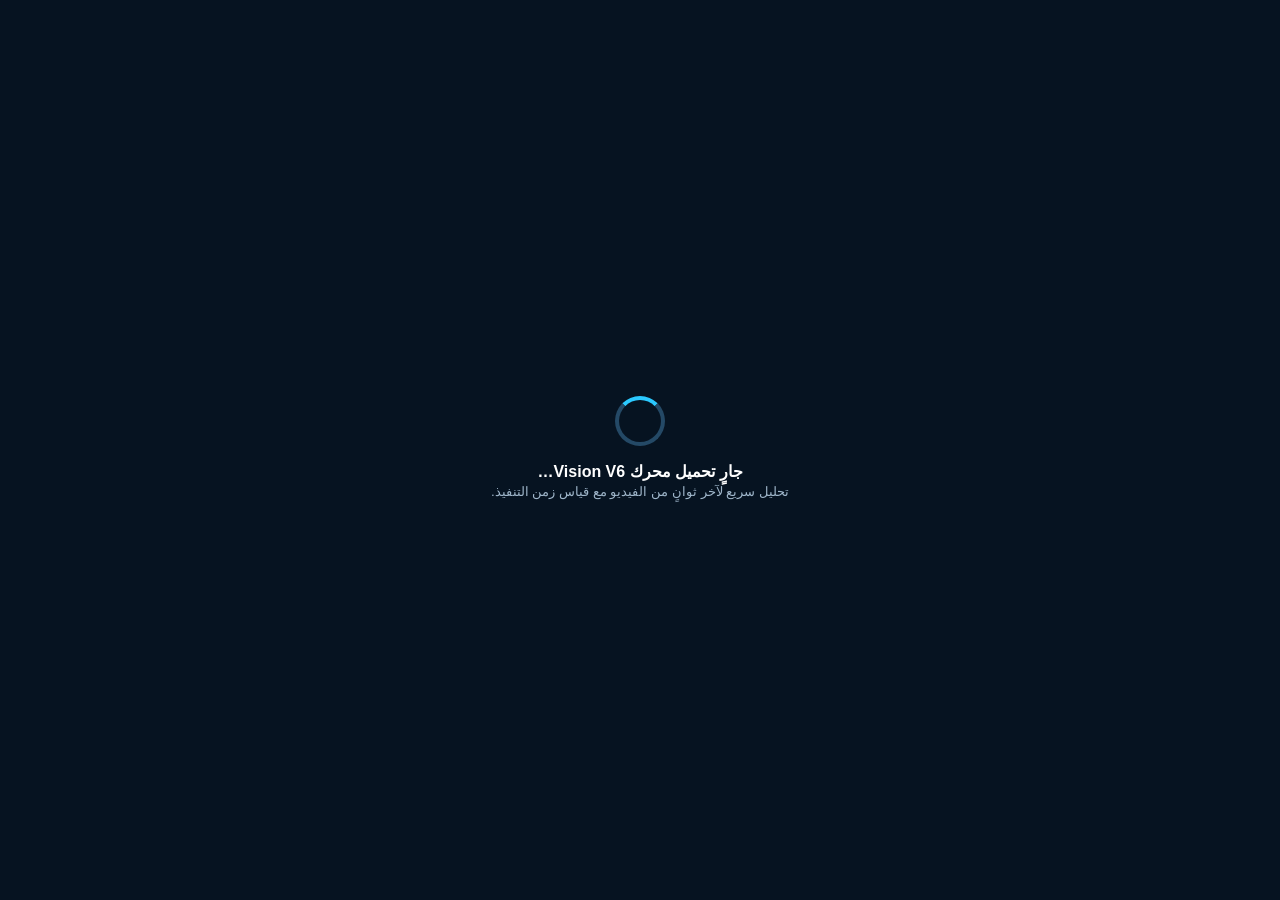
==== chart-vision-ai-v6/index.html @ 037f67d2 "Add Chart Vision AI V6 fast video analysis" ====
<!doctype html><html lang="ar" dir="rtl"><head><meta charset="utf-8"><meta name="viewport" content="width=device-width,initial-scale=1,viewport-fit=cover"><meta name="theme-color" content="#061321"><title>Chart Vision AI V6</title><style>body{margin:0;background:#061321;color:#fff;font-family:-apple-system,BlinkMacSystemFont,"Segoe UI",Tahoma,Arial;display:grid;place-items:center;min-height:100vh}.box{max-width:520px;padding:24px;text-align:center}.spin{width:42px;height:42px;border:4px solid #244966;border-top-color:#2bc9ff;border-radius:50%;margin:0 auto 16px;animation:s 1s linear infinite}@keyframes s{to{transform:rotate(360deg)}}small{color:#9fb6ca;line-height:1.7}</style></head><body><div class="box"><div class="spin"></div><b>جارٍ تحميل محرك Vision V6…</b><br><small>تحليل سريع لآخر ثوانٍ من الفيديو مع قياس زمن التنفيذ.</small></div><script>(async()=>{try{let h=await fetch('../chart-vision-ai-v5/index.html?v=6').then(r=>r.text());h=h.replaceAll('Chart Vision AI V5','Chart Vision AI V6').replace('V5 — Motion Vision Engine','V6 — Fast Motion Engine').replace('تحليل صور وفيديو متعدد الإطارات مع قياس الزخم والاتجاه وسرعة السوق.','محرك سريع يحلل آخر ثوانٍ من الفيديو ويصدر القرار قبل فوات نقطة الدخول.').replace('ارفع فيديو للشارت من 6 إلى 20 ثانية','ارفع فيديو قصير للشارت من 3 إلى 8 ثوانٍ').replace('سيتم استخراج عدة إطارات وقياس تغير الاتجاه والزخم وسرعة الحركة.','الوضع السريع يحلل آخر 3 ثوانٍ فقط باستخدام 5 إطارات ذكية.').replace('تشغيل التحليل العميق','تشغيل التحليل السريع').replace('<div id="status" class="status"></div>','<div class="grid" style="margin-top:10px"><label><span>وضع تحليل الفيديو</span><select id="engineMode"><option value="fast" selected>⚡ سريع — 5 إطارات</option><option value="deep">🔬 متعمق — 9 إطارات</option></select></label><label><span>حد صلاحية الإشارة</span><select id="signalAge"><option value="6" selected>6 ثوانٍ</option><option value="10">10 ثوانٍ</option><option value="15">15 ثانية</option></select></label></div><div id="status" class="status"></div>');h=h.replace("if(video.duration<3||video.duration>60)$('#status').textContent='يفضل فيديو بين 6 و20 ثانية، وسيتم التحليل رغم ذلك.';else $('#status').textContent=`✓ فيديو ${video.duration.toFixed(1)} ثانية جاهز`;","if(video.duration<2||video.duration>20)$('#status').textContent='يفضل فيديو بين 3 و8 ثوانٍ للحصول على قرار سريع.';else $('#status').textContent=`✓ فيديو ${video.duration.toFixed(1)} ثانية جاهز للتحليل السريع`;");const fastFn=`async function extractVideo(){const deep=$('#engineMode')&&$('#engineMode').value==='deep',n=deep?9:5,windowSec=deep?Math.min(6,video.duration):Math.min(3,video.duration),start=Math.max(.05,video.duration-windowSec-.08),end=Math.max(start+.05,video.duration-.06),arr=[];canvas.style.display='block';video.style.display='none';const max=deep?700:480,s=Math.min(1,max/video.videoWidth);canvas.width=Math.max(1,Math.round(video.videoWidth*s));canvas.height=Math.max(1,Math.round(video.videoHeight*s));for(let i=0;i<n;i++){const t=start+(end-start)*i/(n-1);video.currentTime=t;await new Promise((res,rej)=>{const timer=setTimeout(res,700);video.onseeked=()=>{clearTimeout(timer);res()};video.onerror=rej});ctx.drawImage(video,0,0,canvas.width,canvas.height);arr.push(frameFeatures());$('#bar').style.width=((i+1)/n*88)+'%';await new Promise(r=>requestAnimationFrame(r))}return arr}`;h=h.replace(/async function extractVideo\(\)\{[\s\S]*?return arr\}/,fastFn);const analyzeFn=`$('#analyze').onclick=async()=>{const started=performance.now();try{$('#analyze').disabled=true;$('#progress').style.display='block';$('#bar').style.width='5%';$('#status').textContent=mode==='video'?'جارٍ تحليل آخر ثوانٍ من الحركة…':'جارٍ تحليل الصورة…';let frames;if(mode==='image'){drawImage(image);frames=[frameFeatures()]}else frames=await extractVideo();const elapsed=(performance.now()-started)/1000,r=analyzeFrames(frames),limit=+($('#signalAge')?$('#signalAge').value:6);r.elapsed=elapsed;if(mode==='video'&&elapsed>limit){r.decision='WAIT';r.confidence=Math.min(r.confidence,55);r.stale=true}render(r);$('#status').textContent=r.stale?`⚠️ استغرق التحليل ${elapsed.toFixed(1)}ث وتجاوز صلاحية الإشارة — أعد التسجيل`:`✓ اكتمل خلال ${elapsed.toFixed(1)} ثانية — يبدأ توقيت الصفقة من الآن`;$('#bar').style.width='100%';const s=$('#summary');if(s&&!r.stale)s.textContent+=` زمن التحليل ${elapsed.toFixed(1)} ثانية، وتبدأ مدة الصفقة من لحظة ظهور هذا القرار.`;if(r.stale){$('#entry').textContent='لا تدخل؛ الإشارة أصبحت قديمة. سجّل فيديو جديدًا أقصر.';$('#expiry').textContent='انتظر'}}catch(e){$('#status').textContent='تعذر التحليل. استخدم فيديو أقصر أو جودة أقل.'}finally{$('#analyze').disabled=false;setTimeout(()=>$('#progress').style.display='none',800)}};`;h=h.replace(/\$\('#analyze'\)\.onclick=async\(\)=>\{[\s\S]*?setTimeout\(\(\)=>\$\('#progress'\)\.style\.display='none',800\)\}\};/,analyzeFn);h=h.replace("if(r.speed>82&&r.trendStrength>72&&r.stability>78)sec=5;else if(r.speed>70&&r.stability>70)sec=15;","if(r.speed>82&&r.trendStrength>72&&r.stability>78)sec=15;else if(r.speed>70&&r.stability>70)sec=30;").replace("const entry=sec<=15?'الدخول فقط مع بداية شمعة جديدة وخلال أول ثانيتين، وتجنب الدخول بعد امتداد قوي.'","const entry=sec<=15?'الدخول فقط مع بداية شمعة جديدة وبعد ظهور القرار مباشرة، وتجنب الدخول بعد امتداد قوي.'").replace("const key='cvai_v5_history'","const key='cvai_v6_history'").replaceAll("localStorage.getItem('cvai_v5_history')","localStorage.getItem('cvai_v6_history')");document.open();document.write(h);document.close()}catch(e){document.body.innerHTML='<div class="box"><b>تعذر تحميل V6.</b><br><small>أعد فتح الرابط في Safari وتأكد من الاتصال.</small></div>'}})();</script></body></html>
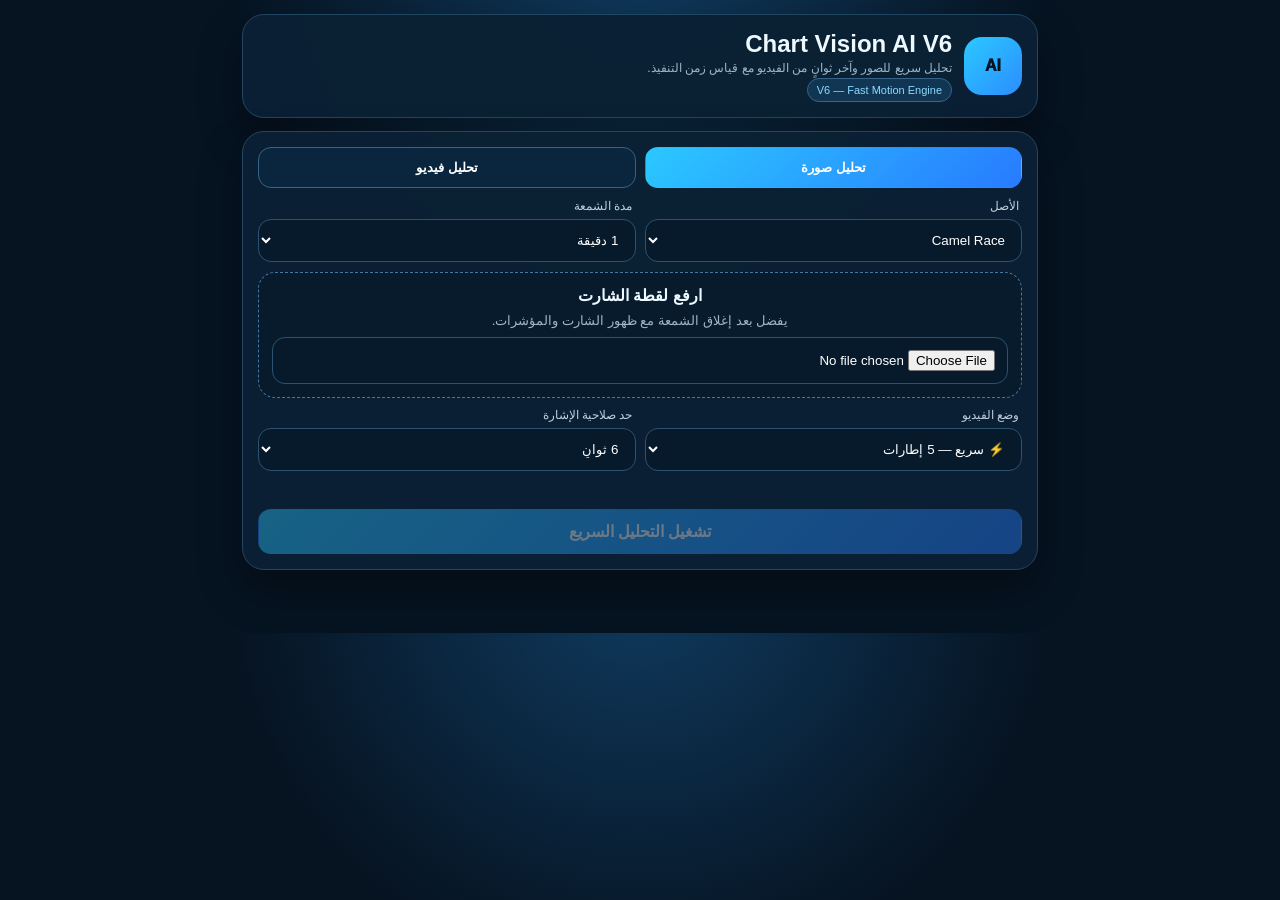
==== commit 192ae52a: "Fix V6 loading screen by making app standalone" ====
--- a/chart-vision-ai-v6/index.html
+++ b/chart-vision-ai-v6/index.html
@@ -1 +1,45 @@
-<!doctype html><html lang="ar" dir="rtl"><head><meta charset="utf-8"><meta name="viewport" content="width=device-width,initial-scale=1,viewport-fit=cover"><meta name="theme-color" content="#061321"><title>Chart Vision AI V6</title><style>body{margin:0;background:#061321;color:#fff;font-family:-apple-system,BlinkMacSystemFont,"Segoe UI",Tahoma,Arial;display:grid;place-items:center;min-height:100vh}.box{max-width:520px;padding:24px;text-align:center}.spin{width:42px;height:42px;border:4px solid #244966;border-top-color:#2bc9ff;border-radius:50%;margin:0 auto 16px;animation:s 1s linear infinite}@keyframes s{to{transform:rotate(360deg)}}small{color:#9fb6ca;line-height:1.7}</style></head><body><div class="box"><div class="spin"></div><b>جارٍ تحميل محرك Vision V6…</b><br><small>تحليل سريع لآخر ثوانٍ من الفيديو مع قياس زمن التنفيذ.</small></div><script>(async()=>{try{let h=await fetch('../chart-vision-ai-v5/index.html?v=6').then(r=>r.text());h=h.replaceAll('Chart Vision AI V5','Chart Vision AI V6').replace('V5 — Motion Vision Engine','V6 — Fast Motion Engine').replace('تحليل صور وفيديو متعدد الإطارات مع قياس الزخم والاتجاه وسرعة السوق.','محرك سريع يحلل آخر ثوانٍ من الفيديو ويصدر القرار قبل فوات نقطة الدخول.').replace('ارفع فيديو للشارت من 6 إلى 20 ثانية','ارفع فيديو قصير للشارت من 3 إلى 8 ثوانٍ').replace('سيتم استخراج عدة إطارات وقياس تغير الاتجاه والزخم وسرعة الحركة.','الوضع السريع يحلل آخر 3 ثوانٍ فقط باستخدام 5 إطارات ذكية.').replace('تشغيل التحليل العميق','تشغيل التحليل السريع').replace('<div id="status" class="status"></div>','<div class="grid" style="margin-top:10px"><label><span>وضع تحليل الفيديو</span><select id="engineMode"><option value="fast" selected>⚡ سريع — 5 إطارات</option><option value="deep">🔬 متعمق — 9 إطارات</option></select></label><label><span>حد صلاحية الإشارة</span><select id="signalAge"><option value="6" selected>6 ثوانٍ</option><option value="10">10 ثوانٍ</option><option value="15">15 ثانية</option></select></label></div><div id="status" class="status"></div>');h=h.replace("if(video.duration<3||video.duration>60)$('#status').textContent='يفضل فيديو بين 6 و20 ثانية، وسيتم التحليل رغم ذلك.';else $('#status').textContent=`✓ فيديو ${video.duration.toFixed(1)} ثانية جاهز`;","if(video.duration<2||video.duration>20)$('#status').textContent='يفضل فيديو بين 3 و8 ثوانٍ للحصول على قرار سريع.';else $('#status').textContent=`✓ فيديو ${video.duration.toFixed(1)} ثانية جاهز للتحليل السريع`;");const fastFn=`async function extractVideo(){const deep=$('#engineMode')&&$('#engineMode').value==='deep',n=deep?9:5,windowSec=deep?Math.min(6,video.duration):Math.min(3,video.duration),start=Math.max(.05,video.duration-windowSec-.08),end=Math.max(start+.05,video.duration-.06),arr=[];canvas.style.display='block';video.style.display='none';const max=deep?700:480,s=Math.min(1,max/video.videoWidth);canvas.width=Math.max(1,Math.round(video.videoWidth*s));canvas.height=Math.max(1,Math.round(video.videoHeight*s));for(let i=0;i<n;i++){const t=start+(end-start)*i/(n-1);video.currentTime=t;await new Promise((res,rej)=>{const timer=setTimeout(res,700);video.onseeked=()=>{clearTimeout(timer);res()};video.onerror=rej});ctx.drawImage(video,0,0,canvas.width,canvas.height);arr.push(frameFeatures());$('#bar').style.width=((i+1)/n*88)+'%';await new Promise(r=>requestAnimationFrame(r))}return arr}`;h=h.replace(/async function extractVideo\(\)\{[\s\S]*?return arr\}/,fastFn);const analyzeFn=`$('#analyze').onclick=async()=>{const started=performance.now();try{$('#analyze').disabled=true;$('#progress').style.display='block';$('#bar').style.width='5%';$('#status').textContent=mode==='video'?'جارٍ تحليل آخر ثوانٍ من الحركة…':'جارٍ تحليل الصورة…';let frames;if(mode==='image'){drawImage(image);frames=[frameFeatures()]}else frames=await extractVideo();const elapsed=(performance.now()-started)/1000,r=analyzeFrames(frames),limit=+($('#signalAge')?$('#signalAge').value:6);r.elapsed=elapsed;if(mode==='video'&&elapsed>limit){r.decision='WAIT';r.confidence=Math.min(r.confidence,55);r.stale=true}render(r);$('#status').textContent=r.stale?`⚠️ استغرق التحليل ${elapsed.toFixed(1)}ث وتجاوز صلاحية الإشارة — أعد التسجيل`:`✓ اكتمل خلال ${elapsed.toFixed(1)} ثانية — يبدأ توقيت الصفقة من الآن`;$('#bar').style.width='100%';const s=$('#summary');if(s&&!r.stale)s.textContent+=` زمن التحليل ${elapsed.toFixed(1)} ثانية، وتبدأ مدة الصفقة من لحظة ظهور هذا القرار.`;if(r.stale){$('#entry').textContent='لا تدخل؛ الإشارة أصبحت قديمة. سجّل فيديو جديدًا أقصر.';$('#expiry').textContent='انتظر'}}catch(e){$('#status').textContent='تعذر التحليل. استخدم فيديو أقصر أو جودة أقل.'}finally{$('#analyze').disabled=false;setTimeout(()=>$('#progress').style.display='none',800)}};`;h=h.replace(/\$\('#analyze'\)\.onclick=async\(\)=>\{[\s\S]*?setTimeout\(\(\)=>\$\('#progress'\)\.style\.display='none',800\)\}\};/,analyzeFn);h=h.replace("if(r.speed>82&&r.trendStrength>72&&r.stability>78)sec=5;else if(r.speed>70&&r.stability>70)sec=15;","if(r.speed>82&&r.trendStrength>72&&r.stability>78)sec=15;else if(r.speed>70&&r.stability>70)sec=30;").replace("const entry=sec<=15?'الدخول فقط مع بداية شمعة جديدة وخلال أول ثانيتين، وتجنب الدخول بعد امتداد قوي.'","const entry=sec<=15?'الدخول فقط مع بداية شمعة جديدة وبعد ظهور القرار مباشرة، وتجنب الدخول بعد امتداد قوي.'").replace("const key='cvai_v5_history'","const key='cvai_v6_history'").replaceAll("localStorage.getItem('cvai_v5_history')","localStorage.getItem('cvai_v6_history')");document.open();document.write(h);document.close()}catch(e){document.body.innerHTML='<div class="box"><b>تعذر تحميل V6.</b><br><small>أعد فتح الرابط في Safari وتأكد من الاتصال.</small></div>'}})();</script></body></html>+<!doctype html>
+<html lang="ar" dir="rtl">
+<head>
+<meta charset="utf-8">
+<meta name="viewport" content="width=device-width,initial-scale=1,viewport-fit=cover">
+<meta name="theme-color" content="#061321">
+<title>Chart Vision AI V6</title>
+<style>
+:root{--bg:#061321;--card:#0b2034;--line:#214662;--txt:#eef8ff;--mut:#9fb6ca;--blue:#2c8dff;--cyan:#2bc9ff;--green:#29d391;--red:#ff6173;--amber:#ffc44d}*{box-sizing:border-box}body{margin:0;background:radial-gradient(circle at 50% -10%,#103c61,#061321 44%);color:var(--txt);font-family:-apple-system,BlinkMacSystemFont,"Segoe UI",Tahoma,Arial;padding:env(safe-area-inset-top) 0 env(safe-area-inset-bottom)}main{max-width:820px;margin:auto;padding:14px 12px 50px}.card{background:rgba(11,32,52,.98);border:1px solid var(--line);border-radius:22px;padding:15px;margin-bottom:13px;box-shadow:0 20px 45px #0005}.brand{display:flex;gap:12px;align-items:center}.logo{width:58px;height:58px;border-radius:18px;background:linear-gradient(135deg,var(--cyan),var(--blue));display:grid;place-items:center;color:#001322;font-weight:1000}.brand h1{font-size:24px;margin:0}.muted{color:var(--mut);font-size:12px;line-height:1.7}.badge,.pill{display:inline-block;border:1px solid #38648a;background:#113654;color:#8edaff;border-radius:999px;padding:5px 9px;font-size:11px}.tabs,.grid,.modules,.metrics{display:grid;grid-template-columns:1fr 1fr;gap:9px}.tabs{margin-bottom:11px}.tabs button,.btn,.history button{border:1px solid #356485;border-radius:13px;padding:12px;color:#fff;font-weight:900;background:#0a263e}.tabs button.on,.btn{background:linear-gradient(135deg,#2bc8ff,#287bff);border-color:transparent}.upload{margin-top:10px;background:#081b2d;border:1px dashed #437aa3;border-radius:17px;padding:13px;text-align:center}.upload small{display:block;color:var(--mut);margin:5px 0;line-height:1.6}label span{display:block;color:#bdd0e1;font-size:12px;margin:0 3px 6px}select,input[type=file]{width:100%;border:1px solid #2b526f;border-radius:13px;background:#071a2b;color:#fff;padding:12px}.status{font-size:12px;margin-top:8px;min-height:18px;color:#91ebc6}.preview{display:none;margin-top:11px;border-radius:16px;overflow:hidden;background:#02080e}.preview canvas,.preview video{display:block;width:100%;height:auto;max-height:420px;object-fit:contain}.btn{width:100%;margin-top:12px;font-size:16px}.btn:disabled{opacity:.4}.progress{height:9px;background:#061321;border-radius:99px;overflow:hidden;margin-top:10px;display:none}.progress i{display:block;height:100%;width:0;background:linear-gradient(90deg,var(--blue),var(--cyan))}.result{display:none}.hero{display:flex;justify-content:space-between;align-items:flex-start;gap:12px}.decision{font-size:42px;font-weight:1000}.BUY{color:var(--green)}.SELL{color:var(--red)}.WAIT{color:var(--amber)}.score{font-size:24px;color:var(--cyan);font-weight:950}.summary,.entry,.timebox{margin-top:11px;background:#071a2c;border:1px solid #1d3d59;border-radius:14px;padding:12px;line-height:1.75}.entry{border-right:4px solid var(--cyan)}.module,.m{background:#081b2c;border:1px solid #1c3b57;border-radius:14px;padding:11px}.module h3{font-size:13px;margin:0 0 7px}.module p,.m span{color:var(--mut);font-size:11px;line-height:1.55}.modules,.metrics{margin-top:10px}.pillrow{display:flex;gap:7px;flex-wrap:wrap;margin-top:10px}.note{margin-top:10px;background:#2b2212;border:1px solid #60491e;color:#ffe3a5;border-radius:12px;padding:10px;font-size:12px;line-height:1.65}.history{display:flex;gap:8px;margin-top:12px}.history button{flex:1}.stats{text-align:center;color:var(--mut);font-size:12px;margin-top:8px}@media(max-width:600px){.grid,.modules,.metrics{grid-template-columns:1fr}.decision{font-size:36px}}
+</style>
+</head>
+<body><main>
+<section class="card"><div class="brand"><div class="logo">AI</div><div><h1>Chart Vision AI V6</h1><div class="muted">تحليل سريع للصور وآخر ثوانٍ من الفيديو مع قياس زمن التنفيذ.</div><span class="badge">V6 — Fast Motion Engine</span></div></div></section>
+<section class="card">
+<div class="tabs"><button id="tabImage" class="on">تحليل صورة</button><button id="tabVideo">تحليل فيديو</button></div>
+<div class="grid"><label><span>الأصل</span><select id="asset"><option>Camel Race</option><option>Smarty</option><option>AI Index</option><option>Crypto Index</option><option>أصل آخر</option></select></label><label><span>مدة الشمعة</span><select id="tf"><option value="15">15 ثانية</option><option value="30">30 ثانية</option><option value="60" selected>1 دقيقة</option><option value="180">3 دقائق</option><option value="300">5 دقائق</option></select></label></div>
+<div id="imageBox" class="upload"><b>ارفع لقطة الشارت</b><small>يفضل بعد إغلاق الشمعة مع ظهور الشارت والمؤشرات.</small><input id="imageFile" type="file" accept="image/*"></div>
+<div id="videoBox" class="upload" style="display:none"><b>ارفع فيديو قصير من 3 إلى 8 ثوانٍ</b><small>الوضع السريع يحلل آخر 3 ثوانٍ باستخدام 5 إطارات.</small><input id="videoFile" type="file" accept="video/*"></div>
+<div class="grid" style="margin-top:10px"><label><span>وضع الفيديو</span><select id="engineMode"><option value="fast" selected>⚡ سريع — 5 إطارات</option><option value="deep">🔬 متعمق — 9 إطارات</option></select></label><label><span>حد صلاحية الإشارة</span><select id="signalAge"><option value="6" selected>6 ثوانٍ</option><option value="10">10 ثوانٍ</option><option value="15">15 ثانية</option></select></label></div>
+<div id="status" class="status"></div><div class="progress" id="progress"><i id="bar"></i></div>
+<div class="preview" id="preview"><canvas id="canvas"></canvas><video id="video" muted playsinline controls style="display:none"></video></div>
+<button class="btn" id="analyze" disabled>تشغيل التحليل السريع</button>
+</section>
+<section class="card result" id="result"><div class="hero"><div><div class="muted">القرار النهائي</div><div id="decision" class="decision WAIT">WAIT</div></div><div><div class="muted">درجة توافق التحليل</div><div id="confidence" class="score">0/100</div></div></div><div id="summary" class="summary"></div>
+<div class="modules"><div class="module"><h3>الاتجاه</h3><b id="trendVote">—</b><p id="trendReason"></p></div><div class="module"><h3>الزخم</h3><b id="momentumVote">—</b><p id="momentumReason"></p></div><div class="module"><h3>ثبات الحركة</h3><b id="patternVote">—</b><p id="patternReason"></p></div><div class="module"><h3>حركة الفيديو</h3><b id="motionVote">—</b><p id="motionReason"></p></div></div>
+<div class="timebox"><div class="muted">مدة الصفقة المقترحة</div><strong id="expiry">—</strong><div class="muted" id="expiryReason"></div></div><div class="entry"><span class="muted">توقيت الدخول</span><b id="entry" style="display:block;margin-top:5px"></b></div>
+<div class="metrics"><div class="m"><span>قوة الاتجاه</span><b id="trendStrength">—</b></div><div class="m"><span>سرعة السوق</span><b id="speed">—</b></div><div class="m"><span>ثبات الإشارة</span><b id="stability">—</b></div><div class="m"><span>جودة الملف</span><b id="quality">—</b></div></div>
+<div class="pillrow"><span class="pill" id="frames">0 إطار</span><span class="pill" id="buyScore">شراء 0</span><span class="pill" id="sellScore">بيع 0</span></div><div class="note">هذه أداة تحليل بصري وليست بيانات سوق مباشرة، ودرجة التوافق ليست ضمانًا للربح.</div><div class="history"><button id="win">✅ ربح</button><button id="loss">❌ خسارة</button></div><div id="stats" class="stats"></div><button class="btn" id="again" style="background:#0a263e">تحليل جديد</button></section>
+</main>
+<script>
+(()=>{'use strict';const $=s=>document.querySelector(s),canvas=$('#canvas'),ctx=canvas.getContext('2d',{willReadFrequently:true}),video=$('#video');let mode='image',image=null,last=null;
+function setMode(m){mode=m;$('#tabImage').classList.toggle('on',m==='image');$('#tabVideo').classList.toggle('on',m==='video');$('#imageBox').style.display=m==='image'?'block':'none';$('#videoBox').style.display=m==='video'?'block':'none';$('#status').textContent='';$('#preview').style.display='none';$('#analyze').disabled=true}$('#tabImage').onclick=()=>setMode('image');$('#tabVideo').onclick=()=>setMode('video');
+function fit(w,h,max=720){const s=Math.min(1,max/w);canvas.width=Math.max(1,Math.round(w*s));canvas.height=Math.max(1,Math.round(h*s))}function drawImage(im){fit(im.naturalWidth,im.naturalHeight,720);ctx.drawImage(im,0,0,canvas.width,canvas.height);$('#preview').style.display='block';canvas.style.display='block';video.style.display='none'}
+$('#imageFile').onchange=e=>{const f=e.target.files[0];if(!f)return;const r=new FileReader();r.onload=()=>{const im=new Image();im.onload=()=>{image=im;drawImage(im);$('#status').textContent='✓ تم تحميل الصورة';$('#analyze').disabled=false};im.src=r.result};r.readAsDataURL(f)};
+$('#videoFile').onchange=e=>{const f=e.target.files[0];if(!f)return;video.src=URL.createObjectURL(f);video.onloadedmetadata=()=>{$('#status').textContent=`✓ فيديو ${video.duration.toFixed(1)} ثانية جاهز`;$('#preview').style.display='block';canvas.style.display='none';video.style.display='block';$('#analyze').disabled=false}};
+function frameFeatures(){const w=canvas.width,h=canvas.height,d=ctx.getImageData(0,0,w,h).data;let green=0,red=0,bright=0;const rows=[],step=5;for(let y=Math.round(h*.08);y<h*.78;y+=step){let row=0;for(let x=Math.round(w*.06);x<w*.94;x+=step){const i=(y*w+x)*4,r=d[i],g=d[i+1],b=d[i+2],mx=Math.max(r,g,b),mn=Math.min(r,g,b);if(g>r*1.08&&g>b*.76&&g-r>10){green++;row++}if(r>g*1.08&&r>b*.76&&r-g>10){red++;row--}if(mx>165&&mx-mn>22)bright++}rows.push(row)}const total=Math.max(1,green+red);let center=0,weight=0;rows.forEach((v,i)=>{center+=i*Math.abs(v);weight+=Math.abs(v)});return{bias:(green-red)/total,center:(weight?center/weight:rows.length/2)/rows.length,quality:Math.min(100,Math.round(bright/(w*h/step/step)*500+35)),activity:Math.min(100,Math.round(total/(w*h/step/step)*600))}}
+function seek(t){return new Promise(res=>{let done=false;const finish=()=>{if(done)return;done=true;res()};video.onseeked=finish;video.currentTime=t;setTimeout(finish,700)})}
+async function extractVideo(){const deep=$('#engineMode').value==='deep',n=deep?9:5,windowSec=deep?Math.min(6,video.duration):Math.min(3,video.duration),start=Math.max(.05,video.duration-windowSec-.08),end=Math.max(start+.05,video.duration-.06),arr=[];fit(video.videoWidth,video.videoHeight,deep?700:480);canvas.style.display='block';video.style.display='none';for(let i=0;i<n;i++){await seek(start+(end-start)*i/(n-1));ctx.drawImage(video,0,0,canvas.width,canvas.height);arr.push(frameFeatures());$('#bar').style.width=((i+1)/n*90)+'%'}return arr}
+function analyzeFrames(a){const n=a.length,avg=k=>a.reduce((s,x)=>s+x[k],0)/n,first=a[0],lastF=a[n-1],bias=avg('bias'),activity=avg('activity'),quality=avg('quality'),motion=(lastF.center-first.center)*100,biasChange=(lastF.bias-first.bias)*100,positive=a.filter(x=>x.bias>.035).length,negative=a.filter(x=>x.bias<-.035).length,stability=Math.round(Math.max(positive,negative)/n*100);let buy=Math.max(0,bias*100)*.55+Math.max(0,-motion)*.38+Math.max(0,biasChange)*.25,sell=Math.max(0,-bias*100)*.55+Math.max(0,motion)*.38+Math.max(0,-biasChange)*.25;if(positive>negative)buy+=stability*.28;if(negative>positive)sell+=stability*.28;buy=Math.min(100,Math.round(buy));sell=Math.min(100,Math.round(sell));const trendStrength=Math.min(100,Math.round(Math.abs(bias)*210+Math.abs(motion)*.65+stability*.32)),speed=Math.min(100,Math.round(activity*.55+Math.abs(motion)*.8+Math.abs(biasChange)*.35)),margin=Math.abs(buy-sell);let decision='WAIT';if(buy>=38&&margin>=10&&stability>=55)decision='BUY';if(sell>=38&&margin>=10&&stability>=55)decision='SELL';if(quality<42||stability<45)decision='WAIT';const confidence=Math.max(35,Math.min(94,Math.round(Math.max(buy,sell)*.55+trendStrength*.25+stability*.2)));return{decision,confidence,buy,sell,trendStrength,speed,stability,quality,motion,bias,biasChange,n}}
+function expiry(r){if(r.decision==='WAIT')return['انتظر','لا توجد إشارة مستقرة كافية.','لا تدخل الآن؛ التقط ملفًا جديدًا بعد إغلاق الشمعة.'];let sec=r.speed>78&&r.stability>75?15:r.speed>65?30:r.trendStrength>60?60:r.speed<30?180:120;const tf=+$('#tf').value;if(tf>=180&&sec<30)sec=30;if(tf>=300&&sec<60)sec=60;const label=sec<60?sec+' ثانية':sec===60?'دقيقة واحدة':sec===120?'دقيقتان':'3 دقائق';return[label,'تم اختيار المدة حسب سرعة الحركة وقوة الاتجاه.','يبدأ توقيت الصفقة من لحظة ظهور القرار، ويفضل الدخول مع بداية شمعة جديدة.']}
+function word(v){return v==='BUY'?'شراء':v==='SELL'?'بيع':'انتظار'}function render(r){last=r;const ex=expiry(r);$('#result').style.display='block';$('#decision').textContent=r.decision;$('#decision').className='decision '+r.decision;$('#confidence').textContent=r.confidence+'/100';$('#summary').textContent=r.decision==='WAIT'?'الحركة غير متفقة بما يكفي، لذلك الأفضل عدم الدخول.':`الإشارة تميل إلى ${word(r.decision)} مع ثبات ${r.stability}%.`;const trend=r.bias>.035?'BUY':r.bias<-.035?'SELL':'WAIT',mom=r.biasChange>3?'BUY':r.biasChange<-3?'SELL':'WAIT',motion=r.motion<-2?'BUY':r.motion>2?'SELL':'WAIT';$('#trendVote').textContent=word(trend);$('#trendVote').className=trend;$('#trendReason').textContent=`انحياز الاتجاه ${(r.bias*100).toFixed(1)}.`;$('#momentumVote').textContent=word(mom);$('#momentumVote').className=mom;$('#momentumReason').textContent=`تغير الزخم ${r.biasChange.toFixed(1)}.`;$('#patternVote').textContent=r.stability>72?'استمرار محتمل':'غير حاسم';$('#patternReason').textContent=`ثبات الاتجاه عبر الإطارات ${r.stability}%.`;$('#motionVote').textContent=mode==='video'?word(motion):'لقطة ثابتة';$('#motionReason').textContent=mode==='video'?`انتقال الحركة ${r.motion.toFixed(1)} عبر ${r.n} إطارات.`:'تحليل الحركة الزمنية يحتاج فيديو.';$('#expiry').textContent=ex[0];$('#expiryReason').textContent=ex[1];$('#entry').textContent=ex[2];$('#trendStrength').textContent=r.trendStrength+'/100';$('#speed').textContent=r.speed+'/100';$('#stability').textContent=r.stability+'%';$('#quality').textContent=Math.round(r.quality)+'/100';$('#frames').textContent=r.n+' إطار';$('#buyScore').textContent='شراء '+r.buy;$('#sellScore').textContent='بيع '+r.sell;$('#result').scrollIntoView({behavior:'smooth'})}
+$('#analyze').onclick=async()=>{const started=performance.now();try{$('#analyze').disabled=true;$('#progress').style.display='block';$('#bar').style.width='5%';$('#status').textContent=mode==='video'?'جارٍ تحليل آخر ثوانٍ من الفيديو…':'جارٍ تحليل الصورة…';const frames=mode==='image'?(drawImage(image),[frameFeatures()]):await extractVideo();const r=analyzeFrames(frames),elapsed=(performance.now()-started)/1000,limit=+$('#signalAge').value;r.elapsed=elapsed;if(mode==='video'&&elapsed>limit){r.decision='WAIT';r.confidence=Math.min(r.confidence,55);r.stale=true}render(r);$('#bar').style.width='100%';$('#status').textContent=r.stale?`⚠️ استغرق التحليل ${elapsed.toFixed(1)}ث وتجاوز صلاحية الإشارة`:`✓ اكتمل خلال ${elapsed.toFixed(1)} ثانية`;if(r.stale){$('#entry').textContent='لا تدخل؛ الإشارة أصبحت قديمة. سجّل فيديو أقصر.';$('#expiry').textContent='انتظر'}}catch(e){console.error(e);$('#status').textContent='تعذر التحليل. جرّب فيديو أقصر أو ملفًا آخر.'}finally{$('#analyze').disabled=false;setTimeout(()=>$('#progress').style.display='none',800)}};
+function save(outcome){if(!last)return;const h=JSON.parse(localStorage.getItem('cvai_v6_history')||'[]');h.push({date:Date.now(),asset:$('#asset').value,decision:last.decision,score:last.confidence,outcome});localStorage.setItem('cvai_v6_history',JSON.stringify(h));stats()}function stats(){const h=JSON.parse(localStorage.getItem('cvai_v6_history')||'[]'),w=h.filter(x=>x.outcome==='win').length;$('#stats').textContent=h.length?`السجل: ${h.length} — ربح ${w} — نسبة ${Math.round(w/h.length*100)}%`:'لا توجد نتائج مسجلة بعد.'}$('#win').onclick=()=>save('win');$('#loss').onclick=()=>save('loss');$('#again').onclick=()=>location.reload();stats();
+})();
+</script></body></html>
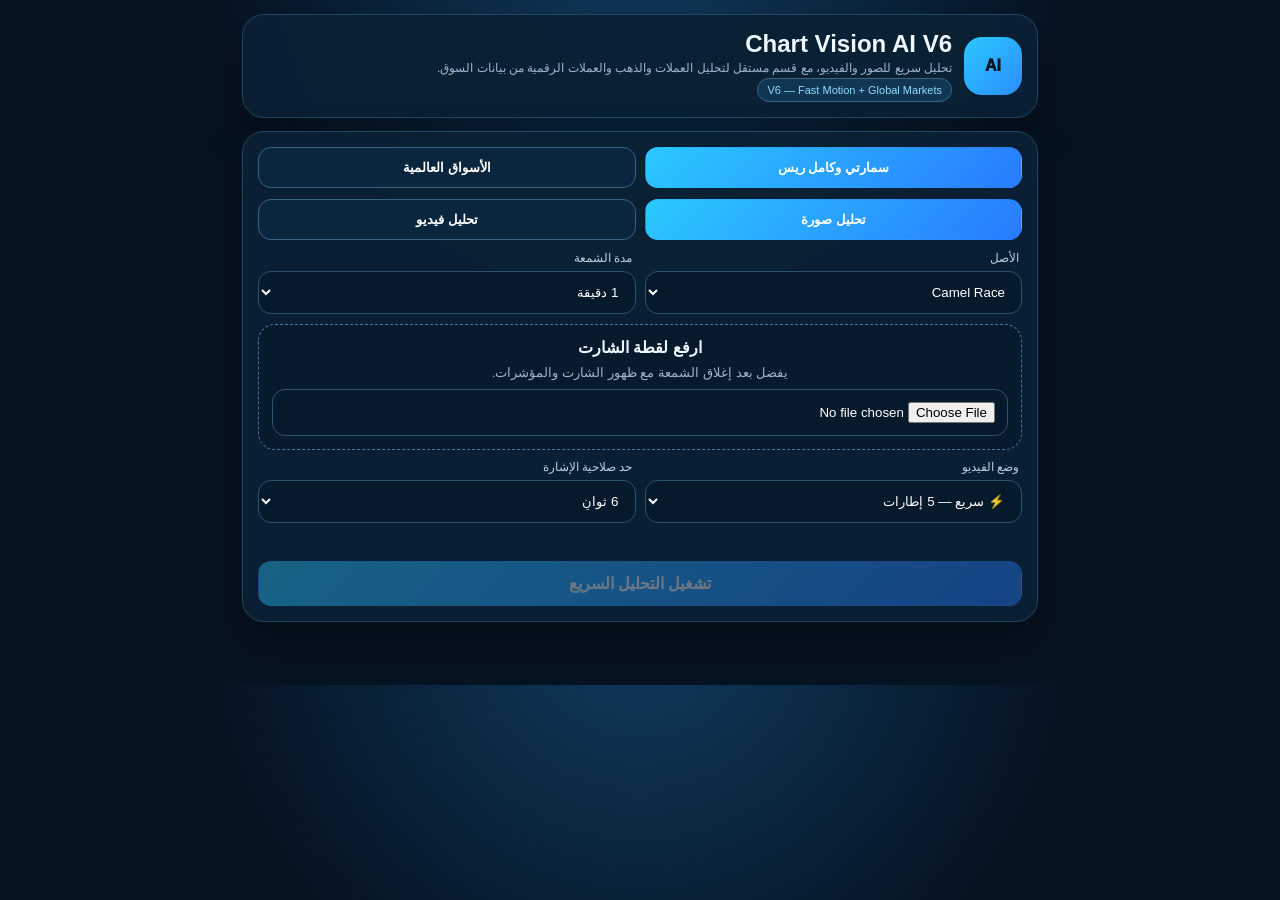
==== commit 96fcb2a4: "Add live forex crypto and metals analysis tab to V6" ====
--- a/chart-vision-ai-v6/index.html
+++ b/chart-vision-ai-v6/index.html
@@ -6,12 +6,14 @@
 <meta name="theme-color" content="#061321">
 <title>Chart Vision AI V6</title>
 <style>
-:root{--bg:#061321;--card:#0b2034;--line:#214662;--txt:#eef8ff;--mut:#9fb6ca;--blue:#2c8dff;--cyan:#2bc9ff;--green:#29d391;--red:#ff6173;--amber:#ffc44d}*{box-sizing:border-box}body{margin:0;background:radial-gradient(circle at 50% -10%,#103c61,#061321 44%);color:var(--txt);font-family:-apple-system,BlinkMacSystemFont,"Segoe UI",Tahoma,Arial;padding:env(safe-area-inset-top) 0 env(safe-area-inset-bottom)}main{max-width:820px;margin:auto;padding:14px 12px 50px}.card{background:rgba(11,32,52,.98);border:1px solid var(--line);border-radius:22px;padding:15px;margin-bottom:13px;box-shadow:0 20px 45px #0005}.brand{display:flex;gap:12px;align-items:center}.logo{width:58px;height:58px;border-radius:18px;background:linear-gradient(135deg,var(--cyan),var(--blue));display:grid;place-items:center;color:#001322;font-weight:1000}.brand h1{font-size:24px;margin:0}.muted{color:var(--mut);font-size:12px;line-height:1.7}.badge,.pill{display:inline-block;border:1px solid #38648a;background:#113654;color:#8edaff;border-radius:999px;padding:5px 9px;font-size:11px}.tabs,.grid,.modules,.metrics{display:grid;grid-template-columns:1fr 1fr;gap:9px}.tabs{margin-bottom:11px}.tabs button,.btn,.history button{border:1px solid #356485;border-radius:13px;padding:12px;color:#fff;font-weight:900;background:#0a263e}.tabs button.on,.btn{background:linear-gradient(135deg,#2bc8ff,#287bff);border-color:transparent}.upload{margin-top:10px;background:#081b2d;border:1px dashed #437aa3;border-radius:17px;padding:13px;text-align:center}.upload small{display:block;color:var(--mut);margin:5px 0;line-height:1.6}label span{display:block;color:#bdd0e1;font-size:12px;margin:0 3px 6px}select,input[type=file]{width:100%;border:1px solid #2b526f;border-radius:13px;background:#071a2b;color:#fff;padding:12px}.status{font-size:12px;margin-top:8px;min-height:18px;color:#91ebc6}.preview{display:none;margin-top:11px;border-radius:16px;overflow:hidden;background:#02080e}.preview canvas,.preview video{display:block;width:100%;height:auto;max-height:420px;object-fit:contain}.btn{width:100%;margin-top:12px;font-size:16px}.btn:disabled{opacity:.4}.progress{height:9px;background:#061321;border-radius:99px;overflow:hidden;margin-top:10px;display:none}.progress i{display:block;height:100%;width:0;background:linear-gradient(90deg,var(--blue),var(--cyan))}.result{display:none}.hero{display:flex;justify-content:space-between;align-items:flex-start;gap:12px}.decision{font-size:42px;font-weight:1000}.BUY{color:var(--green)}.SELL{color:var(--red)}.WAIT{color:var(--amber)}.score{font-size:24px;color:var(--cyan);font-weight:950}.summary,.entry,.timebox{margin-top:11px;background:#071a2c;border:1px solid #1d3d59;border-radius:14px;padding:12px;line-height:1.75}.entry{border-right:4px solid var(--cyan)}.module,.m{background:#081b2c;border:1px solid #1c3b57;border-radius:14px;padding:11px}.module h3{font-size:13px;margin:0 0 7px}.module p,.m span{color:var(--mut);font-size:11px;line-height:1.55}.modules,.metrics{margin-top:10px}.pillrow{display:flex;gap:7px;flex-wrap:wrap;margin-top:10px}.note{margin-top:10px;background:#2b2212;border:1px solid #60491e;color:#ffe3a5;border-radius:12px;padding:10px;font-size:12px;line-height:1.65}.history{display:flex;gap:8px;margin-top:12px}.history button{flex:1}.stats{text-align:center;color:var(--mut);font-size:12px;margin-top:8px}@media(max-width:600px){.grid,.modules,.metrics{grid-template-columns:1fr}.decision{font-size:36px}}
+:root{--bg:#061321;--card:#0b2034;--line:#214662;--txt:#eef8ff;--mut:#9fb6ca;--blue:#2c8dff;--cyan:#2bc9ff;--green:#29d391;--red:#ff6173;--amber:#ffc44d}*{box-sizing:border-box}body{margin:0;background:radial-gradient(circle at 50% -10%,#103c61,#061321 44%);color:var(--txt);font-family:-apple-system,BlinkMacSystemFont,"Segoe UI",Tahoma,Arial;padding:env(safe-area-inset-top) 0 env(safe-area-inset-bottom)}main{max-width:820px;margin:auto;padding:14px 12px 50px}.card{background:rgba(11,32,52,.98);border:1px solid var(--line);border-radius:22px;padding:15px;margin-bottom:13px;box-shadow:0 20px 45px #0005}.brand{display:flex;gap:12px;align-items:center}.logo{width:58px;height:58px;border-radius:18px;background:linear-gradient(135deg,var(--cyan),var(--blue));display:grid;place-items:center;color:#001322;font-weight:1000}.brand h1{font-size:24px;margin:0}.muted{color:var(--mut);font-size:12px;line-height:1.7}.badge,.pill{display:inline-block;border:1px solid #38648a;background:#113654;color:#8edaff;border-radius:999px;padding:5px 9px;font-size:11px}.tabs,.grid,.modules,.metrics{display:grid;grid-template-columns:1fr 1fr;gap:9px}.tabs{margin-bottom:11px}.tabs button,.btn,.history button{border:1px solid #356485;border-radius:13px;padding:12px;color:#fff;font-weight:900;background:#0a263e}.tabs button.on,.btn{background:linear-gradient(135deg,#2bc8ff,#287bff);border-color:transparent}.upload,.marketbox{margin-top:10px;background:#081b2d;border:1px dashed #437aa3;border-radius:17px;padding:13px;text-align:center}.upload small,.marketbox small{display:block;color:var(--mut);margin:5px 0;line-height:1.6}label span{display:block;color:#bdd0e1;font-size:12px;margin:0 3px 6px}select,input[type=file],input[type=password]{width:100%;border:1px solid #2b526f;border-radius:13px;background:#071a2b;color:#fff;padding:12px}.status{font-size:12px;margin-top:8px;min-height:18px;color:#91ebc6}.preview{display:none;margin-top:11px;border-radius:16px;overflow:hidden;background:#02080e}.preview canvas,.preview video{display:block;width:100%;height:auto;max-height:420px;object-fit:contain}.btn{width:100%;margin-top:12px;font-size:16px}.btn:disabled{opacity:.4}.progress{height:9px;background:#061321;border-radius:99px;overflow:hidden;margin-top:10px;display:none}.progress i{display:block;height:100%;width:0;background:linear-gradient(90deg,var(--blue),var(--cyan))}.result{display:none}.hero{display:flex;justify-content:space-between;align-items:flex-start;gap:12px}.decision{font-size:42px;font-weight:1000}.BUY{color:var(--green)}.SELL{color:var(--red)}.WAIT{color:var(--amber)}.score{font-size:24px;color:var(--cyan);font-weight:950}.summary,.entry,.timebox{margin-top:11px;background:#071a2c;border:1px solid #1d3d59;border-radius:14px;padding:12px;line-height:1.75}.entry{border-right:4px solid var(--cyan)}.module,.m{background:#081b2c;border:1px solid #1c3b57;border-radius:14px;padding:11px}.module h3{font-size:13px;margin:0 0 7px}.module p,.m span{color:var(--mut);font-size:11px;line-height:1.55}.modules,.metrics{margin-top:10px}.pillrow{display:flex;gap:7px;flex-wrap:wrap;margin-top:10px}.note{margin-top:10px;background:#2b2212;border:1px solid #60491e;color:#ffe3a5;border-radius:12px;padding:10px;font-size:12px;line-height:1.65}.history{display:flex;gap:8px;margin-top:12px}.history button{flex:1}.stats{text-align:center;color:var(--mut);font-size:12px;margin-top:8px}.source-note{font-size:11px;color:#9fb6ca;margin-top:8px;line-height:1.6}@media(max-width:600px){.grid,.modules,.metrics{grid-template-columns:1fr}.decision{font-size:36px}}
 </style>
 </head>
 <body><main>
-<section class="card"><div class="brand"><div class="logo">AI</div><div><h1>Chart Vision AI V6</h1><div class="muted">تحليل سريع للصور وآخر ثوانٍ من الفيديو مع قياس زمن التنفيذ.</div><span class="badge">V6 — Fast Motion Engine</span></div></div></section>
+<section class="card"><div class="brand"><div class="logo">AI</div><div><h1>Chart Vision AI V6</h1><div class="muted">تحليل سريع للصور والفيديو، مع قسم مستقل لتحليل العملات والذهب والعملات الرقمية من بيانات السوق.</div><span class="badge">V6 — Fast Motion + Global Markets</span></div></div></section>
 <section class="card">
+<div class="tabs"><button id="tabSynthetic" class="on">سمارتي وكامل ريس</button><button id="tabMarkets">الأسواق العالمية</button></div>
+<div id="syntheticPanel">
 <div class="tabs"><button id="tabImage" class="on">تحليل صورة</button><button id="tabVideo">تحليل فيديو</button></div>
 <div class="grid"><label><span>الأصل</span><select id="asset"><option>Camel Race</option><option>Smarty</option><option>AI Index</option><option>Crypto Index</option><option>أصل آخر</option></select></label><label><span>مدة الشمعة</span><select id="tf"><option value="15">15 ثانية</option><option value="30">30 ثانية</option><option value="60" selected>1 دقيقة</option><option value="180">3 دقائق</option><option value="300">5 دقائق</option></select></label></div>
 <div id="imageBox" class="upload"><b>ارفع لقطة الشارت</b><small>يفضل بعد إغلاق الشمعة مع ظهور الشارت والمؤشرات.</small><input id="imageFile" type="file" accept="image/*"></div>
@@ -20,15 +22,24 @@
 <div id="status" class="status"></div><div class="progress" id="progress"><i id="bar"></i></div>
 <div class="preview" id="preview"><canvas id="canvas"></canvas><video id="video" muted playsinline controls style="display:none"></video></div>
 <button class="btn" id="analyze" disabled>تشغيل التحليل السريع</button>
+</div>
+<div id="marketPanel" style="display:none">
+<div class="marketbox"><b>تحليل مباشر بدون إرفاق صورة</b><small>اختر الزوج أو الأصل، ثم اضغط تحليل السوق. يعتمد القسم على بيانات شموع حقيقية من مزود Twelve Data.</small></div>
+<div class="grid" style="margin-top:10px"><label><span>السوق</span><select id="marketSymbol"><optgroup label="أزواج العملات"><option value="EUR/USD">EUR/USD — اليورو/الدولار</option><option value="GBP/USD">GBP/USD — الجنيه/الدولار</option><option value="USD/JPY">USD/JPY — الدولار/الين</option><option value="AUD/USD">AUD/USD — الأسترالي/الدولار</option><option value="USD/CAD">USD/CAD — الدولار/الكندي</option><option value="USD/CHF">USD/CHF — الدولار/الفرنك</option><option value="NZD/USD">NZD/USD — النيوزلندي/الدولار</option></optgroup><optgroup label="العملات الرقمية"><option value="BTC/USD">BTC/USD — بيتكوين/دولار</option><option value="ETH/USD">ETH/USD — إيثريوم/دولار</option><option value="SOL/USD">SOL/USD — سولانا/دولار</option></optgroup><optgroup label="المعادن"><option value="XAU/USD">XAU/USD — الذهب/الدولار</option><option value="XAG/USD">XAG/USD — الفضة/الدولار</option></optgroup></select></label><label><span>الإطار الزمني</span><select id="marketInterval"><option value="1min">1 دقيقة</option><option value="5min" selected>5 دقائق</option><option value="15min">15 دقيقة</option><option value="30min">30 دقيقة</option><option value="1h">ساعة</option></select></label></div>
+<label style="display:block;margin-top:10px"><span>مفتاح Twelve Data API</span><input id="apiKey" type="password" placeholder="ألصق المفتاح المجاني مرة واحدة"></label>
+<div class="source-note">يُحفظ المفتاح داخل جهازك فقط. يلزم مفتاح مجاني لأن الموقع ثابت ولا يملك خادمًا خاصًا لجلب الأسعار.</div>
+<div id="marketStatus" class="status"></div><button class="btn" id="analyzeMarket">تحليل السوق وإعطاء الإشارة</button>
+</div>
 </section>
 <section class="card result" id="result"><div class="hero"><div><div class="muted">القرار النهائي</div><div id="decision" class="decision WAIT">WAIT</div></div><div><div class="muted">درجة توافق التحليل</div><div id="confidence" class="score">0/100</div></div></div><div id="summary" class="summary"></div>
-<div class="modules"><div class="module"><h3>الاتجاه</h3><b id="trendVote">—</b><p id="trendReason"></p></div><div class="module"><h3>الزخم</h3><b id="momentumVote">—</b><p id="momentumReason"></p></div><div class="module"><h3>ثبات الحركة</h3><b id="patternVote">—</b><p id="patternReason"></p></div><div class="module"><h3>حركة الفيديو</h3><b id="motionVote">—</b><p id="motionReason"></p></div></div>
+<div class="modules"><div class="module"><h3 id="trendTitle">الاتجاه</h3><b id="trendVote">—</b><p id="trendReason"></p></div><div class="module"><h3 id="momentumTitle">الزخم</h3><b id="momentumVote">—</b><p id="momentumReason"></p></div><div class="module"><h3 id="patternTitle">ثبات الحركة</h3><b id="patternVote">—</b><p id="patternReason"></p></div><div class="module"><h3 id="motionTitle">حركة الفيديو</h3><b id="motionVote">—</b><p id="motionReason"></p></div></div>
 <div class="timebox"><div class="muted">مدة الصفقة المقترحة</div><strong id="expiry">—</strong><div class="muted" id="expiryReason"></div></div><div class="entry"><span class="muted">توقيت الدخول</span><b id="entry" style="display:block;margin-top:5px"></b></div>
-<div class="metrics"><div class="m"><span>قوة الاتجاه</span><b id="trendStrength">—</b></div><div class="m"><span>سرعة السوق</span><b id="speed">—</b></div><div class="m"><span>ثبات الإشارة</span><b id="stability">—</b></div><div class="m"><span>جودة الملف</span><b id="quality">—</b></div></div>
-<div class="pillrow"><span class="pill" id="frames">0 إطار</span><span class="pill" id="buyScore">شراء 0</span><span class="pill" id="sellScore">بيع 0</span></div><div class="note">هذه أداة تحليل بصري وليست بيانات سوق مباشرة، ودرجة التوافق ليست ضمانًا للربح.</div><div class="history"><button id="win">✅ ربح</button><button id="loss">❌ خسارة</button></div><div id="stats" class="stats"></div><button class="btn" id="again" style="background:#0a263e">تحليل جديد</button></section>
+<div class="metrics"><div class="m"><span id="metric1Label">قوة الاتجاه</span><b id="trendStrength">—</b></div><div class="m"><span id="metric2Label">سرعة السوق</span><b id="speed">—</b></div><div class="m"><span id="metric3Label">ثبات الإشارة</span><b id="stability">—</b></div><div class="m"><span id="metric4Label">جودة الملف</span><b id="quality">—</b></div></div>
+<div class="pillrow"><span class="pill" id="frames">0 إطار</span><span class="pill" id="buyScore">شراء 0</span><span class="pill" id="sellScore">بيع 0</span></div><div class="note">الإشارة تحليل فني آلي وليست ضمانًا للربح. استخدم WAIT عند التعارض واختبر على حساب تجريبي.</div><div class="history"><button id="win">✅ ربح</button><button id="loss">❌ خسارة</button></div><div id="stats" class="stats"></div><button class="btn" id="again" style="background:#0a263e">تحليل جديد</button></section>
 </main>
 <script>
-(()=>{'use strict';const $=s=>document.querySelector(s),canvas=$('#canvas'),ctx=canvas.getContext('2d',{willReadFrequently:true}),video=$('#video');let mode='image',image=null,last=null;
+(()=>{'use strict';const $=s=>document.querySelector(s),canvas=$('#canvas'),ctx=canvas.getContext('2d',{willReadFrequently:true}),video=$('#video');let mode='image',section='synthetic',image=null,last=null;
+function setSection(s){section=s;$('#tabSynthetic').classList.toggle('on',s==='synthetic');$('#tabMarkets').classList.toggle('on',s==='markets');$('#syntheticPanel').style.display=s==='synthetic'?'block':'none';$('#marketPanel').style.display=s==='markets'?'block':'none';$('#result').style.display='none'}$('#tabSynthetic').onclick=()=>setSection('synthetic');$('#tabMarkets').onclick=()=>setSection('markets');
 function setMode(m){mode=m;$('#tabImage').classList.toggle('on',m==='image');$('#tabVideo').classList.toggle('on',m==='video');$('#imageBox').style.display=m==='image'?'block':'none';$('#videoBox').style.display=m==='video'?'block':'none';$('#status').textContent='';$('#preview').style.display='none';$('#analyze').disabled=true}$('#tabImage').onclick=()=>setMode('image');$('#tabVideo').onclick=()=>setMode('video');
 function fit(w,h,max=720){const s=Math.min(1,max/w);canvas.width=Math.max(1,Math.round(w*s));canvas.height=Math.max(1,Math.round(h*s))}function drawImage(im){fit(im.naturalWidth,im.naturalHeight,720);ctx.drawImage(im,0,0,canvas.width,canvas.height);$('#preview').style.display='block';canvas.style.display='block';video.style.display='none'}
 $('#imageFile').onchange=e=>{const f=e.target.files[0];if(!f)return;const r=new FileReader();r.onload=()=>{const im=new Image();im.onload=()=>{image=im;drawImage(im);$('#status').textContent='✓ تم تحميل الصورة';$('#analyze').disabled=false};im.src=r.result};r.readAsDataURL(f)};
@@ -38,8 +49,15 @@
 async function extractVideo(){const deep=$('#engineMode').value==='deep',n=deep?9:5,windowSec=deep?Math.min(6,video.duration):Math.min(3,video.duration),start=Math.max(.05,video.duration-windowSec-.08),end=Math.max(start+.05,video.duration-.06),arr=[];fit(video.videoWidth,video.videoHeight,deep?700:480);canvas.style.display='block';video.style.display='none';for(let i=0;i<n;i++){await seek(start+(end-start)*i/(n-1));ctx.drawImage(video,0,0,canvas.width,canvas.height);arr.push(frameFeatures());$('#bar').style.width=((i+1)/n*90)+'%'}return arr}
 function analyzeFrames(a){const n=a.length,avg=k=>a.reduce((s,x)=>s+x[k],0)/n,first=a[0],lastF=a[n-1],bias=avg('bias'),activity=avg('activity'),quality=avg('quality'),motion=(lastF.center-first.center)*100,biasChange=(lastF.bias-first.bias)*100,positive=a.filter(x=>x.bias>.035).length,negative=a.filter(x=>x.bias<-.035).length,stability=Math.round(Math.max(positive,negative)/n*100);let buy=Math.max(0,bias*100)*.55+Math.max(0,-motion)*.38+Math.max(0,biasChange)*.25,sell=Math.max(0,-bias*100)*.55+Math.max(0,motion)*.38+Math.max(0,-biasChange)*.25;if(positive>negative)buy+=stability*.28;if(negative>positive)sell+=stability*.28;buy=Math.min(100,Math.round(buy));sell=Math.min(100,Math.round(sell));const trendStrength=Math.min(100,Math.round(Math.abs(bias)*210+Math.abs(motion)*.65+stability*.32)),speed=Math.min(100,Math.round(activity*.55+Math.abs(motion)*.8+Math.abs(biasChange)*.35)),margin=Math.abs(buy-sell);let decision='WAIT';if(buy>=38&&margin>=10&&stability>=55)decision='BUY';if(sell>=38&&margin>=10&&stability>=55)decision='SELL';if(quality<42||stability<45)decision='WAIT';const confidence=Math.max(35,Math.min(94,Math.round(Math.max(buy,sell)*.55+trendStrength*.25+stability*.2)));return{decision,confidence,buy,sell,trendStrength,speed,stability,quality,motion,bias,biasChange,n}}
 function expiry(r){if(r.decision==='WAIT')return['انتظر','لا توجد إشارة مستقرة كافية.','لا تدخل الآن؛ التقط ملفًا جديدًا بعد إغلاق الشمعة.'];let sec=r.speed>78&&r.stability>75?15:r.speed>65?30:r.trendStrength>60?60:r.speed<30?180:120;const tf=+$('#tf').value;if(tf>=180&&sec<30)sec=30;if(tf>=300&&sec<60)sec=60;const label=sec<60?sec+' ثانية':sec===60?'دقيقة واحدة':sec===120?'دقيقتان':'3 دقائق';return[label,'تم اختيار المدة حسب سرعة الحركة وقوة الاتجاه.','يبدأ توقيت الصفقة من لحظة ظهور القرار، ويفضل الدخول مع بداية شمعة جديدة.']}
-function word(v){return v==='BUY'?'شراء':v==='SELL'?'بيع':'انتظار'}function render(r){last=r;const ex=expiry(r);$('#result').style.display='block';$('#decision').textContent=r.decision;$('#decision').className='decision '+r.decision;$('#confidence').textContent=r.confidence+'/100';$('#summary').textContent=r.decision==='WAIT'?'الحركة غير متفقة بما يكفي، لذلك الأفضل عدم الدخول.':`الإشارة تميل إلى ${word(r.decision)} مع ثبات ${r.stability}%.`;const trend=r.bias>.035?'BUY':r.bias<-.035?'SELL':'WAIT',mom=r.biasChange>3?'BUY':r.biasChange<-3?'SELL':'WAIT',motion=r.motion<-2?'BUY':r.motion>2?'SELL':'WAIT';$('#trendVote').textContent=word(trend);$('#trendVote').className=trend;$('#trendReason').textContent=`انحياز الاتجاه ${(r.bias*100).toFixed(1)}.`;$('#momentumVote').textContent=word(mom);$('#momentumVote').className=mom;$('#momentumReason').textContent=`تغير الزخم ${r.biasChange.toFixed(1)}.`;$('#patternVote').textContent=r.stability>72?'استمرار محتمل':'غير حاسم';$('#patternReason').textContent=`ثبات الاتجاه عبر الإطارات ${r.stability}%.`;$('#motionVote').textContent=mode==='video'?word(motion):'لقطة ثابتة';$('#motionReason').textContent=mode==='video'?`انتقال الحركة ${r.motion.toFixed(1)} عبر ${r.n} إطارات.`:'تحليل الحركة الزمنية يحتاج فيديو.';$('#expiry').textContent=ex[0];$('#expiryReason').textContent=ex[1];$('#entry').textContent=ex[2];$('#trendStrength').textContent=r.trendStrength+'/100';$('#speed').textContent=r.speed+'/100';$('#stability').textContent=r.stability+'%';$('#quality').textContent=Math.round(r.quality)+'/100';$('#frames').textContent=r.n+' إطار';$('#buyScore').textContent='شراء '+r.buy;$('#sellScore').textContent='بيع '+r.sell;$('#result').scrollIntoView({behavior:'smooth'})}
+function word(v){return v==='BUY'?'شراء':v==='SELL'?'بيع':'انتظار'}
+function resetTitles(){$('#trendTitle').textContent='الاتجاه';$('#momentumTitle').textContent='الزخم';$('#patternTitle').textContent='ثبات الحركة';$('#motionTitle').textContent='حركة الفيديو';$('#metric1Label').textContent='قوة الاتجاه';$('#metric2Label').textContent='سرعة السوق';$('#metric3Label').textContent='ثبات الإشارة';$('#metric4Label').textContent='جودة الملف'}
+function render(r){resetTitles();last=r;const ex=expiry(r);$('#result').style.display='block';$('#decision').textContent=r.decision;$('#decision').className='decision '+r.decision;$('#confidence').textContent=r.confidence+'/100';$('#summary').textContent=r.decision==='WAIT'?'الحركة غير متفقة بما يكفي، لذلك الأفضل عدم الدخول.':`الإشارة تميل إلى ${word(r.decision)} مع ثبات ${r.stability}%.`;const trend=r.bias>.035?'BUY':r.bias<-.035?'SELL':'WAIT',mom=r.biasChange>3?'BUY':r.biasChange<-3?'SELL':'WAIT',motion=r.motion<-2?'BUY':r.motion>2?'SELL':'WAIT';$('#trendVote').textContent=word(trend);$('#trendVote').className=trend;$('#trendReason').textContent=`انحياز الاتجاه ${(r.bias*100).toFixed(1)}.`;$('#momentumVote').textContent=word(mom);$('#momentumVote').className=mom;$('#momentumReason').textContent=`تغير الزخم ${r.biasChange.toFixed(1)}.`;$('#patternVote').textContent=r.stability>72?'استمرار محتمل':'غير حاسم';$('#patternReason').textContent=`ثبات الاتجاه عبر الإطارات ${r.stability}%.`;$('#motionVote').textContent=mode==='video'?word(motion):'لقطة ثابتة';$('#motionReason').textContent=mode==='video'?`انتقال الحركة ${r.motion.toFixed(1)} عبر ${r.n} إطارات.`:'تحليل الحركة الزمنية يحتاج فيديو.';$('#expiry').textContent=ex[0];$('#expiryReason').textContent=ex[1];$('#entry').textContent=ex[2];$('#trendStrength').textContent=r.trendStrength+'/100';$('#speed').textContent=r.speed+'/100';$('#stability').textContent=r.stability+'%';$('#quality').textContent=Math.round(r.quality)+'/100';$('#frames').textContent=r.n+' إطار';$('#buyScore').textContent='شراء '+r.buy;$('#sellScore').textContent='بيع '+r.sell;$('#result').scrollIntoView({behavior:'smooth'})}
 $('#analyze').onclick=async()=>{const started=performance.now();try{$('#analyze').disabled=true;$('#progress').style.display='block';$('#bar').style.width='5%';$('#status').textContent=mode==='video'?'جارٍ تحليل آخر ثوانٍ من الفيديو…':'جارٍ تحليل الصورة…';const frames=mode==='image'?(drawImage(image),[frameFeatures()]):await extractVideo();const r=analyzeFrames(frames),elapsed=(performance.now()-started)/1000,limit=+$('#signalAge').value;r.elapsed=elapsed;if(mode==='video'&&elapsed>limit){r.decision='WAIT';r.confidence=Math.min(r.confidence,55);r.stale=true}render(r);$('#bar').style.width='100%';$('#status').textContent=r.stale?`⚠️ استغرق التحليل ${elapsed.toFixed(1)}ث وتجاوز صلاحية الإشارة`:`✓ اكتمل خلال ${elapsed.toFixed(1)} ثانية`;if(r.stale){$('#entry').textContent='لا تدخل؛ الإشارة أصبحت قديمة. سجّل فيديو أقصر.';$('#expiry').textContent='انتظر'}}catch(e){console.error(e);$('#status').textContent='تعذر التحليل. جرّب فيديو أقصر أو ملفًا آخر.'}finally{$('#analyze').disabled=false;setTimeout(()=>$('#progress').style.display='none',800)}};
-function save(outcome){if(!last)return;const h=JSON.parse(localStorage.getItem('cvai_v6_history')||'[]');h.push({date:Date.now(),asset:$('#asset').value,decision:last.decision,score:last.confidence,outcome});localStorage.setItem('cvai_v6_history',JSON.stringify(h));stats()}function stats(){const h=JSON.parse(localStorage.getItem('cvai_v6_history')||'[]'),w=h.filter(x=>x.outcome==='win').length;$('#stats').textContent=h.length?`السجل: ${h.length} — ربح ${w} — نسبة ${Math.round(w/h.length*100)}%`:'لا توجد نتائج مسجلة بعد.'}$('#win').onclick=()=>save('win');$('#loss').onclick=()=>save('loss');$('#again').onclick=()=>location.reload();stats();
+function ema(v,p){const k=2/(p+1);let e=v[0];return v.map((x,i)=>i?(e=x*k+e*(1-k)):e)}function rsi(v,p=14){let g=0,l=0;for(let i=v.length-p;i<v.length;i++){const d=v[i]-v[i-1];if(d>0)g+=d;else l-=d}const rs=(g/p)/Math.max(1e-12,l/p);return 100-100/(1+rs)}function std(v){const m=v.reduce((a,b)=>a+b,0)/v.length;return Math.sqrt(v.reduce((s,x)=>s+(x-m)**2,0)/v.length)}
+function marketExpiry(interval,decision){if(decision==='WAIT')return['انتظر','المؤشرات غير متفقة بما يكفي.','لا تدخل حتى تظهر إشارة أوضح.'];const map={'1min':'1–3 دقائق','5min':'5–15 دقيقة','15min':'15–45 دقيقة','30min':'30–90 دقيقة','1h':'1–3 ساعات'};return[map[interval]||'حسب الإطار','المدة مرتبطة بالإطار الزمني المختار وليست صفقة ثوانٍ.','يفضل الدخول بعد إغلاق شمعة تأكيد في اتجاه الإشارة، مع تجنب مطاردة حركة ممتدة.']}
+function renderMarket(r){last=r;$('#result').style.display='block';$('#decision').textContent=r.decision;$('#decision').className='decision '+r.decision;$('#confidence').textContent=r.confidence+'/100';$('#summary').textContent=r.decision==='WAIT'?`${r.symbol}: المؤشرات متعارضة، لذلك لا توجد صفقة واضحة الآن.`:`${r.symbol}: الإشارة الحالية ${word(r.decision)} عند سعر تقريبي ${r.price}.`;$('#trendTitle').textContent='الاتجاه EMA';$('#momentumTitle').textContent='الزخم RSI';$('#patternTitle').textContent='MACD';$('#motionTitle').textContent='حركة السعر';$('#trendVote').textContent=word(r.trendVote);$('#trendVote').className=r.trendVote;$('#trendReason').textContent=`EMA20 ${r.ema20} مقابل EMA50 ${r.ema50}.`;$('#momentumVote').textContent=word(r.rsiVote);$('#momentumVote').className=r.rsiVote;$('#momentumReason').textContent=`RSI = ${r.rsi}.`;$('#patternVote').textContent=word(r.macdVote);$('#patternVote').className=r.macdVote;$('#patternReason').textContent=`MACD ${r.macd} / Signal ${r.signal}.`;$('#motionVote').textContent=word(r.priceVote);$('#motionVote').className=r.priceVote;$('#motionReason').textContent=`تغير آخر 10 شموع ${r.change}%.`;const ex=marketExpiry(r.interval,r.decision);$('#expiry').textContent=ex[0];$('#expiryReason').textContent=ex[1];$('#entry').textContent=ex[2];$('#metric1Label').textContent='السعر الحالي';$('#metric2Label').textContent='RSI';$('#metric3Label').textContent='التذبذب';$('#metric4Label').textContent='عدد الشموع';$('#trendStrength').textContent=r.price;$('#speed').textContent=r.rsi;$('#stability').textContent=r.volatility+'%';$('#quality').textContent=r.count;$('#frames').textContent=r.interval;$('#buyScore').textContent='شراء '+r.buy;$('#sellScore').textContent='بيع '+r.sell;$('#result').scrollIntoView({behavior:'smooth'})}
+$('#apiKey').value=localStorage.getItem('cvai_td_key')||'';
+$('#analyzeMarket').onclick=async()=>{const key=$('#apiKey').value.trim(),symbol=$('#marketSymbol').value,interval=$('#marketInterval').value;if(!key){$('#marketStatus').textContent='أدخل مفتاح Twelve Data المجاني أولًا.';return}localStorage.setItem('cvai_td_key',key);$('#analyzeMarket').disabled=true;$('#marketStatus').textContent='جارٍ جلب بيانات السوق وتحليلها…';try{const u=`https://api.twelvedata.com/time_series?symbol=${encodeURIComponent(symbol)}&interval=${interval}&outputsize=120&apikey=${encodeURIComponent(key)}`,j=await fetch(u).then(x=>x.json());if(j.status==='error'||!j.values)throw new Error(j.message||'تعذر جلب البيانات');const rows=j.values.slice().reverse(),cl=rows.map(x=>+x.close).filter(Number.isFinite);if(cl.length<60)throw new Error('البيانات غير كافية');const e20=ema(cl,20),e50=ema(cl,50),e12=ema(cl,12),e26=ema(cl,26),macdSeries=e12.map((x,i)=>x-e26[i]),sig=ema(macdSeries,9),lastI=cl.length-1,price=cl[lastI],rv=rsi(cl),macd=macdSeries[lastI],signal=sig[lastI],change=(price/cl[Math.max(0,lastI-10)]-1)*100,vol=std(cl.slice(-20))/price*100;let buy=0,sell=0;const trendVote=e20[lastI]>e50[lastI]?'BUY':e20[lastI]<e50[lastI]?'SELL':'WAIT';if(trendVote==='BUY')buy+=30;else if(trendVote==='SELL')sell+=30;const rsiVote=rv>55&&rv<72?'BUY':rv<45&&rv>28?'SELL':'WAIT';if(rsiVote==='BUY')buy+=20;else if(rsiVote==='SELL')sell+=20;const macdVote=macd>signal?'BUY':macd<signal?'SELL':'WAIT';if(macdVote==='BUY')buy+=25;else if(macdVote==='SELL')sell+=25;const priceVote=change>.08?'BUY':change<-.08?'SELL':'WAIT';if(priceVote==='BUY')buy+=25;else if(priceVote==='SELL')sell+=25;let decision='WAIT';if(buy>=60&&buy-sell>=25)decision='BUY';if(sell>=60&&sell-buy>=25)decision='SELL';if(rv>78||rv<22)decision='WAIT';const confidence=Math.min(92,Math.max(40,Math.round(Math.max(buy,sell)*.82+Math.abs(buy-sell)*.18)));renderMarket({symbol,interval,decision,confidence,buy,sell,trendVote,rsiVote,macdVote,priceVote,price:price.toFixed(symbol.includes('JPY')?3:5),ema20:e20[lastI].toFixed(5),ema50:e50[lastI].toFixed(5),rsi:rv.toFixed(1),macd:macd.toFixed(5),signal:signal.toFixed(5),change:change.toFixed(2),volatility:vol.toFixed(2),count:cl.length});$('#marketStatus').textContent='✓ تم تحديث البيانات وتحليل السوق الآن.'}catch(e){console.error(e);$('#marketStatus').textContent='تعذر جلب البيانات: '+e.message}finally{$('#analyzeMarket').disabled=false}};
+function save(outcome){if(!last)return;const h=JSON.parse(localStorage.getItem('cvai_v6_history')||'[]');h.push({date:Date.now(),asset:section==='markets'?$('#marketSymbol').value:$('#asset').value,decision:last.decision,score:last.confidence,outcome});localStorage.setItem('cvai_v6_history',JSON.stringify(h));stats()}function stats(){const h=JSON.parse(localStorage.getItem('cvai_v6_history')||'[]'),w=h.filter(x=>x.outcome==='win').length;$('#stats').textContent=h.length?`السجل: ${h.length} — ربح ${w} — نسبة ${Math.round(w/h.length*100)}%`:'لا توجد نتائج مسجلة بعد.'}$('#win').onclick=()=>save('win');$('#loss').onclick=()=>save('loss');$('#again').onclick=()=>{$('#result').style.display='none';window.scrollTo({top:0,behavior:'smooth'})};stats();
 })();
 </script></body></html>
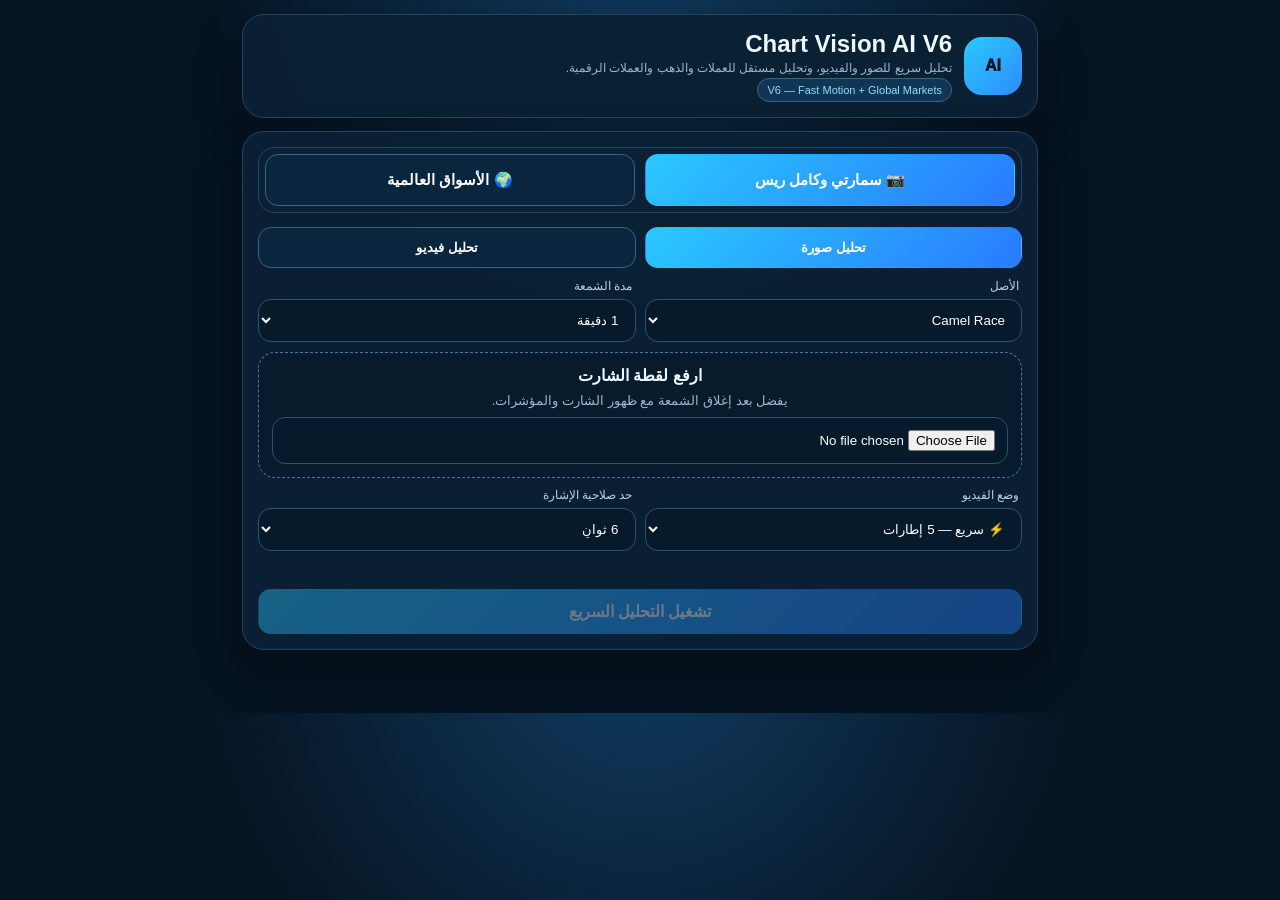
==== commit 77bd9bd6: "Fix global markets tab visibility and add chart-based dynamic expiry" ====
--- a/chart-vision-ai-v6/index.html
+++ b/chart-vision-ai-v6/index.html
@@ -6,13 +6,36 @@
 <meta name="theme-color" content="#061321">
 <title>Chart Vision AI V6</title>
 <style>
-:root{--bg:#061321;--card:#0b2034;--line:#214662;--txt:#eef8ff;--mut:#9fb6ca;--blue:#2c8dff;--cyan:#2bc9ff;--green:#29d391;--red:#ff6173;--amber:#ffc44d}*{box-sizing:border-box}body{margin:0;background:radial-gradient(circle at 50% -10%,#103c61,#061321 44%);color:var(--txt);font-family:-apple-system,BlinkMacSystemFont,"Segoe UI",Tahoma,Arial;padding:env(safe-area-inset-top) 0 env(safe-area-inset-bottom)}main{max-width:820px;margin:auto;padding:14px 12px 50px}.card{background:rgba(11,32,52,.98);border:1px solid var(--line);border-radius:22px;padding:15px;margin-bottom:13px;box-shadow:0 20px 45px #0005}.brand{display:flex;gap:12px;align-items:center}.logo{width:58px;height:58px;border-radius:18px;background:linear-gradient(135deg,var(--cyan),var(--blue));display:grid;place-items:center;color:#001322;font-weight:1000}.brand h1{font-size:24px;margin:0}.muted{color:var(--mut);font-size:12px;line-height:1.7}.badge,.pill{display:inline-block;border:1px solid #38648a;background:#113654;color:#8edaff;border-radius:999px;padding:5px 9px;font-size:11px}.tabs,.grid,.modules,.metrics{display:grid;grid-template-columns:1fr 1fr;gap:9px}.tabs{margin-bottom:11px}.tabs button,.btn,.history button{border:1px solid #356485;border-radius:13px;padding:12px;color:#fff;font-weight:900;background:#0a263e}.tabs button.on,.btn{background:linear-gradient(135deg,#2bc8ff,#287bff);border-color:transparent}.upload,.marketbox{margin-top:10px;background:#081b2d;border:1px dashed #437aa3;border-radius:17px;padding:13px;text-align:center}.upload small,.marketbox small{display:block;color:var(--mut);margin:5px 0;line-height:1.6}label span{display:block;color:#bdd0e1;font-size:12px;margin:0 3px 6px}select,input[type=file],input[type=password]{width:100%;border:1px solid #2b526f;border-radius:13px;background:#071a2b;color:#fff;padding:12px}.status{font-size:12px;margin-top:8px;min-height:18px;color:#91ebc6}.preview{display:none;margin-top:11px;border-radius:16px;overflow:hidden;background:#02080e}.preview canvas,.preview video{display:block;width:100%;height:auto;max-height:420px;object-fit:contain}.btn{width:100%;margin-top:12px;font-size:16px}.btn:disabled{opacity:.4}.progress{height:9px;background:#061321;border-radius:99px;overflow:hidden;margin-top:10px;display:none}.progress i{display:block;height:100%;width:0;background:linear-gradient(90deg,var(--blue),var(--cyan))}.result{display:none}.hero{display:flex;justify-content:space-between;align-items:flex-start;gap:12px}.decision{font-size:42px;font-weight:1000}.BUY{color:var(--green)}.SELL{color:var(--red)}.WAIT{color:var(--amber)}.score{font-size:24px;color:var(--cyan);font-weight:950}.summary,.entry,.timebox{margin-top:11px;background:#071a2c;border:1px solid #1d3d59;border-radius:14px;padding:12px;line-height:1.75}.entry{border-right:4px solid var(--cyan)}.module,.m{background:#081b2c;border:1px solid #1c3b57;border-radius:14px;padding:11px}.module h3{font-size:13px;margin:0 0 7px}.module p,.m span{color:var(--mut);font-size:11px;line-height:1.55}.modules,.metrics{margin-top:10px}.pillrow{display:flex;gap:7px;flex-wrap:wrap;margin-top:10px}.note{margin-top:10px;background:#2b2212;border:1px solid #60491e;color:#ffe3a5;border-radius:12px;padding:10px;font-size:12px;line-height:1.65}.history{display:flex;gap:8px;margin-top:12px}.history button{flex:1}.stats{text-align:center;color:var(--mut);font-size:12px;margin-top:8px}.source-note{font-size:11px;color:#9fb6ca;margin-top:8px;line-height:1.6}@media(max-width:600px){.grid,.modules,.metrics{grid-template-columns:1fr}.decision{font-size:36px}}
+:root{--bg:#061321;--card:#0b2034;--line:#214662;--txt:#eef8ff;--mut:#9fb6ca;--blue:#2c8dff;--cyan:#2bc9ff;--green:#29d391;--red:#ff6173;--amber:#ffc44d}
+*{box-sizing:border-box}body{margin:0;background:radial-gradient(circle at 50% -10%,#103c61,#061321 44%);color:var(--txt);font-family:-apple-system,BlinkMacSystemFont,"Segoe UI",Tahoma,Arial;padding:env(safe-area-inset-top) 0 env(safe-area-inset-bottom)}
+main{max-width:820px;margin:auto;padding:14px 12px 50px}.card{background:rgba(11,32,52,.98);border:1px solid var(--line);border-radius:22px;padding:15px;margin-bottom:13px;box-shadow:0 20px 45px #0005}
+.brand{display:flex;gap:12px;align-items:center}.logo{width:58px;height:58px;border-radius:18px;background:linear-gradient(135deg,var(--cyan),var(--blue));display:grid;place-items:center;color:#001322;font-weight:1000}
+.brand h1{font-size:24px;margin:0}.muted{color:var(--mut);font-size:12px;line-height:1.7}.badge,.pill{display:inline-block;border:1px solid #38648a;background:#113654;color:#8edaff;border-radius:999px;padding:5px 9px;font-size:11px}
+.main-tabs{display:grid;grid-template-columns:1fr 1fr;gap:10px;margin-bottom:14px;position:sticky;top:8px;z-index:4;background:#0b2034;padding:6px;border-radius:16px;border:1px solid #214662}
+.main-tabs button,.tabs button,.btn,.history button{border:1px solid #356485;border-radius:13px;padding:12px;color:#fff;font-weight:900;background:#0a263e}
+.main-tabs button{font-size:15px;min-height:52px}.main-tabs button.on,.tabs button.on,.btn{background:linear-gradient(135deg,#2bc8ff,#287bff);border-color:transparent}
+.tabs,.grid,.modules,.metrics{display:grid;grid-template-columns:1fr 1fr;gap:9px}.tabs{margin-bottom:11px}.upload,.marketbox{margin-top:10px;background:#081b2d;border:1px dashed #437aa3;border-radius:17px;padding:13px;text-align:center}
+.upload small,.marketbox small{display:block;color:var(--mut);margin:5px 0;line-height:1.6}label span{display:block;color:#bdd0e1;font-size:12px;margin:0 3px 6px}
+select,input[type=file],input[type=password]{width:100%;border:1px solid #2b526f;border-radius:13px;background:#071a2b;color:#fff;padding:12px}.status{font-size:12px;margin-top:8px;min-height:18px;color:#91ebc6}
+.preview{display:none;margin-top:11px;border-radius:16px;overflow:hidden;background:#02080e}.preview canvas,.preview video{display:block;width:100%;height:auto;max-height:420px;object-fit:contain}
+.btn{width:100%;margin-top:12px;font-size:16px}.btn:disabled{opacity:.4}.progress{height:9px;background:#061321;border-radius:99px;overflow:hidden;margin-top:10px;display:none}.progress i{display:block;height:100%;width:0;background:linear-gradient(90deg,var(--blue),var(--cyan))}
+.result{display:none}.hero{display:flex;justify-content:space-between;align-items:flex-start;gap:12px}.decision{font-size:42px;font-weight:1000}.BUY{color:var(--green)}.SELL{color:var(--red)}.WAIT{color:var(--amber)}
+.score{font-size:24px;color:var(--cyan);font-weight:950}.summary,.entry,.timebox{margin-top:11px;background:#071a2c;border:1px solid #1d3d59;border-radius:14px;padding:12px;line-height:1.75}.entry{border-right:4px solid var(--cyan)}
+.module,.m{background:#081b2c;border:1px solid #1c3b57;border-radius:14px;padding:11px}.module h3{font-size:13px;margin:0 0 7px}.module p,.m span{color:var(--mut);font-size:11px;line-height:1.55}.modules,.metrics{margin-top:10px}
+.pillrow{display:flex;gap:7px;flex-wrap:wrap;margin-top:10px}.note{margin-top:10px;background:#2b2212;border:1px solid #60491e;color:#ffe3a5;border-radius:12px;padding:10px;font-size:12px;line-height:1.65}
+.history{display:flex;gap:8px;margin-top:12px}.history button{flex:1}.stats{text-align:center;color:var(--mut);font-size:12px;margin-top:8px}.source-note{font-size:11px;color:#9fb6ca;margin-top:8px;line-height:1.6}
+@media(max-width:600px){.grid,.modules,.metrics{grid-template-columns:1fr}.decision{font-size:36px}.main-tabs{top:4px}.main-tabs button{font-size:14px}}
 </style>
 </head>
 <body><main>
-<section class="card"><div class="brand"><div class="logo">AI</div><div><h1>Chart Vision AI V6</h1><div class="muted">تحليل سريع للصور والفيديو، مع قسم مستقل لتحليل العملات والذهب والعملات الرقمية من بيانات السوق.</div><span class="badge">V6 — Fast Motion + Global Markets</span></div></div></section>
+<section class="card"><div class="brand"><div class="logo">AI</div><div><h1>Chart Vision AI V6</h1><div class="muted">تحليل سريع للصور والفيديو، وتحليل مستقل للعملات والذهب والعملات الرقمية.</div><span class="badge">V6 — Fast Motion + Global Markets</span></div></div></section>
+
 <section class="card">
-<div class="tabs"><button id="tabSynthetic" class="on">سمارتي وكامل ريس</button><button id="tabMarkets">الأسواق العالمية</button></div>
+<div class="main-tabs">
+<button id="tabSynthetic" class="on">📷 سمارتي وكامل ريس</button>
+<button id="tabMarkets">🌍 الأسواق العالمية</button>
+</div>
+
 <div id="syntheticPanel">
 <div class="tabs"><button id="tabImage" class="on">تحليل صورة</button><button id="tabVideo">تحليل فيديو</button></div>
 <div class="grid"><label><span>الأصل</span><select id="asset"><option>Camel Race</option><option>Smarty</option><option>AI Index</option><option>Crypto Index</option><option>أصل آخر</option></select></label><label><span>مدة الشمعة</span><select id="tf"><option value="15">15 ثانية</option><option value="30">30 ثانية</option><option value="60" selected>1 دقيقة</option><option value="180">3 دقائق</option><option value="300">5 دقائق</option></select></label></div>
@@ -23,25 +46,45 @@
 <div class="preview" id="preview"><canvas id="canvas"></canvas><video id="video" muted playsinline controls style="display:none"></video></div>
 <button class="btn" id="analyze" disabled>تشغيل التحليل السريع</button>
 </div>
+
 <div id="marketPanel" style="display:none">
-<div class="marketbox"><b>تحليل مباشر بدون إرفاق صورة</b><small>اختر الزوج أو الأصل، ثم اضغط تحليل السوق. يعتمد القسم على بيانات شموع حقيقية من مزود Twelve Data.</small></div>
-<div class="grid" style="margin-top:10px"><label><span>السوق</span><select id="marketSymbol"><optgroup label="أزواج العملات"><option value="EUR/USD">EUR/USD — اليورو/الدولار</option><option value="GBP/USD">GBP/USD — الجنيه/الدولار</option><option value="USD/JPY">USD/JPY — الدولار/الين</option><option value="AUD/USD">AUD/USD — الأسترالي/الدولار</option><option value="USD/CAD">USD/CAD — الدولار/الكندي</option><option value="USD/CHF">USD/CHF — الدولار/الفرنك</option><option value="NZD/USD">NZD/USD — النيوزلندي/الدولار</option></optgroup><optgroup label="العملات الرقمية"><option value="BTC/USD">BTC/USD — بيتكوين/دولار</option><option value="ETH/USD">ETH/USD — إيثريوم/دولار</option><option value="SOL/USD">SOL/USD — سولانا/دولار</option></optgroup><optgroup label="المعادن"><option value="XAU/USD">XAU/USD — الذهب/الدولار</option><option value="XAG/USD">XAG/USD — الفضة/الدولار</option></optgroup></select></label><label><span>الإطار الزمني</span><select id="marketInterval"><option value="1min">1 دقيقة</option><option value="5min" selected>5 دقائق</option><option value="15min">15 دقيقة</option><option value="30min">30 دقيقة</option><option value="1h">ساعة</option></select></label></div>
+<div class="marketbox"><b>تحليل مباشر بدون إرفاق صورة</b><small>اختر الزوج أو الأصل والإطار الزمني، ثم اضغط التحليل. مدة الصفقة تُحسب من حالة الرسم البياني وليست ثابتة.</small></div>
+<div class="grid" style="margin-top:10px">
+<label><span>السوق</span><select id="marketSymbol">
+<optgroup label="أزواج العملات"><option value="EUR/USD">EUR/USD — اليورو/الدولار</option><option value="GBP/USD">GBP/USD — الجنيه/الدولار</option><option value="USD/JPY">USD/JPY — الدولار/الين</option><option value="AUD/USD">AUD/USD — الأسترالي/الدولار</option><option value="USD/CAD">USD/CAD — الدولار/الكندي</option><option value="USD/CHF">USD/CHF — الدولار/الفرنك</option><option value="NZD/USD">NZD/USD — النيوزلندي/الدولار</option></optgroup>
+<optgroup label="العملات الرقمية"><option value="BTC/USD">BTC/USD — بيتكوين/دولار</option><option value="ETH/USD">ETH/USD — إيثريوم/دولار</option><option value="SOL/USD">SOL/USD — سولانا/دولار</option></optgroup>
+<optgroup label="المعادن"><option value="XAU/USD">XAU/USD — الذهب/الدولار</option><option value="XAG/USD">XAG/USD — الفضة/الدولار</option></optgroup>
+</select></label>
+<label><span>الإطار الزمني للرسم</span><select id="marketInterval"><option value="1min">1 دقيقة</option><option value="5min" selected>5 دقائق</option><option value="15min">15 دقيقة</option><option value="30min">30 دقيقة</option><option value="1h">ساعة</option></select></label>
+</div>
 <label style="display:block;margin-top:10px"><span>مفتاح Twelve Data API</span><input id="apiKey" type="password" placeholder="ألصق المفتاح المجاني مرة واحدة"></label>
-<div class="source-note">يُحفظ المفتاح داخل جهازك فقط. يلزم مفتاح مجاني لأن الموقع ثابت ولا يملك خادمًا خاصًا لجلب الأسعار.</div>
+<div class="source-note">يُحفظ المفتاح داخل جهازك فقط. يلزم مفتاح لأن الموقع ثابت ولا يملك خادمًا خاصًا لجلب الأسعار.</div>
 <div id="marketStatus" class="status"></div><button class="btn" id="analyzeMarket">تحليل السوق وإعطاء الإشارة</button>
 </div>
 </section>
-<section class="card result" id="result"><div class="hero"><div><div class="muted">القرار النهائي</div><div id="decision" class="decision WAIT">WAIT</div></div><div><div class="muted">درجة توافق التحليل</div><div id="confidence" class="score">0/100</div></div></div><div id="summary" class="summary"></div>
+
+<section class="card result" id="result">
+<div class="hero"><div><div class="muted">القرار النهائي</div><div id="decision" class="decision WAIT">WAIT</div></div><div><div class="muted">درجة توافق التحليل</div><div id="confidence" class="score">0/100</div></div></div>
+<div id="summary" class="summary"></div>
 <div class="modules"><div class="module"><h3 id="trendTitle">الاتجاه</h3><b id="trendVote">—</b><p id="trendReason"></p></div><div class="module"><h3 id="momentumTitle">الزخم</h3><b id="momentumVote">—</b><p id="momentumReason"></p></div><div class="module"><h3 id="patternTitle">ثبات الحركة</h3><b id="patternVote">—</b><p id="patternReason"></p></div><div class="module"><h3 id="motionTitle">حركة الفيديو</h3><b id="motionVote">—</b><p id="motionReason"></p></div></div>
-<div class="timebox"><div class="muted">مدة الصفقة المقترحة</div><strong id="expiry">—</strong><div class="muted" id="expiryReason"></div></div><div class="entry"><span class="muted">توقيت الدخول</span><b id="entry" style="display:block;margin-top:5px"></b></div>
+<div class="timebox"><div class="muted">المدة الذكية المقترحة</div><strong id="expiry">—</strong><div class="muted" id="expiryReason"></div></div>
+<div class="entry"><span class="muted">توقيت الدخول</span><b id="entry" style="display:block;margin-top:5px"></b></div>
 <div class="metrics"><div class="m"><span id="metric1Label">قوة الاتجاه</span><b id="trendStrength">—</b></div><div class="m"><span id="metric2Label">سرعة السوق</span><b id="speed">—</b></div><div class="m"><span id="metric3Label">ثبات الإشارة</span><b id="stability">—</b></div><div class="m"><span id="metric4Label">جودة الملف</span><b id="quality">—</b></div></div>
-<div class="pillrow"><span class="pill" id="frames">0 إطار</span><span class="pill" id="buyScore">شراء 0</span><span class="pill" id="sellScore">بيع 0</span></div><div class="note">الإشارة تحليل فني آلي وليست ضمانًا للربح. استخدم WAIT عند التعارض واختبر على حساب تجريبي.</div><div class="history"><button id="win">✅ ربح</button><button id="loss">❌ خسارة</button></div><div id="stats" class="stats"></div><button class="btn" id="again" style="background:#0a263e">تحليل جديد</button></section>
+<div class="pillrow"><span class="pill" id="frames">0 إطار</span><span class="pill" id="buyScore">شراء 0</span><span class="pill" id="sellScore">بيع 0</span></div>
+<div class="note">الإشارة تحليل فني آلي وليست ضمانًا للربح. استخدم WAIT عند التعارض واختبر على حساب تجريبي.</div>
+<div class="history"><button id="win">✅ ربح</button><button id="loss">❌ خسارة</button></div><div id="stats" class="stats"></div><button class="btn" id="again" style="background:#0a263e">تحليل جديد</button>
+</section>
 </main>
 <script>
-(()=>{'use strict';const $=s=>document.querySelector(s),canvas=$('#canvas'),ctx=canvas.getContext('2d',{willReadFrequently:true}),video=$('#video');let mode='image',section='synthetic',image=null,last=null;
-function setSection(s){section=s;$('#tabSynthetic').classList.toggle('on',s==='synthetic');$('#tabMarkets').classList.toggle('on',s==='markets');$('#syntheticPanel').style.display=s==='synthetic'?'block':'none';$('#marketPanel').style.display=s==='markets'?'block':'none';$('#result').style.display='none'}$('#tabSynthetic').onclick=()=>setSection('synthetic');$('#tabMarkets').onclick=()=>setSection('markets');
-function setMode(m){mode=m;$('#tabImage').classList.toggle('on',m==='image');$('#tabVideo').classList.toggle('on',m==='video');$('#imageBox').style.display=m==='image'?'block':'none';$('#videoBox').style.display=m==='video'?'block':'none';$('#status').textContent='';$('#preview').style.display='none';$('#analyze').disabled=true}$('#tabImage').onclick=()=>setMode('image');$('#tabVideo').onclick=()=>setMode('video');
-function fit(w,h,max=720){const s=Math.min(1,max/w);canvas.width=Math.max(1,Math.round(w*s));canvas.height=Math.max(1,Math.round(h*s))}function drawImage(im){fit(im.naturalWidth,im.naturalHeight,720);ctx.drawImage(im,0,0,canvas.width,canvas.height);$('#preview').style.display='block';canvas.style.display='block';video.style.display='none'}
+(()=>{'use strict';
+const $=s=>document.querySelector(s),canvas=$('#canvas'),ctx=canvas.getContext('2d',{willReadFrequently:true}),video=$('#video');
+let mode='image',section='synthetic',image=null,last=null;
+function setSection(s){section=s;$('#tabSynthetic').classList.toggle('on',s==='synthetic');$('#tabMarkets').classList.toggle('on',s==='markets');$('#syntheticPanel').style.display=s==='synthetic'?'block':'none';$('#marketPanel').style.display=s==='markets'?'block':'none';$('#result').style.display='none'}
+$('#tabSynthetic').onclick=()=>setSection('synthetic');$('#tabMarkets').onclick=()=>setSection('markets');
+function setMode(m){mode=m;$('#tabImage').classList.toggle('on',m==='image');$('#tabVideo').classList.toggle('on',m==='video');$('#imageBox').style.display=m==='image'?'block':'none';$('#videoBox').style.display=m==='video'?'block':'none';$('#status').textContent='';$('#preview').style.display='none';$('#analyze').disabled=true}
+$('#tabImage').onclick=()=>setMode('image');$('#tabVideo').onclick=()=>setMode('video');
+function fit(w,h,max=720){const s=Math.min(1,max/w);canvas.width=Math.max(1,Math.round(w*s));canvas.height=Math.max(1,Math.round(h*s))}
+function drawImage(im){fit(im.naturalWidth,im.naturalHeight,720);ctx.drawImage(im,0,0,canvas.width,canvas.height);$('#preview').style.display='block';canvas.style.display='block';video.style.display='none'}
 $('#imageFile').onchange=e=>{const f=e.target.files[0];if(!f)return;const r=new FileReader();r.onload=()=>{const im=new Image();im.onload=()=>{image=im;drawImage(im);$('#status').textContent='✓ تم تحميل الصورة';$('#analyze').disabled=false};im.src=r.result};r.readAsDataURL(f)};
 $('#videoFile').onchange=e=>{const f=e.target.files[0];if(!f)return;video.src=URL.createObjectURL(f);video.onloadedmetadata=()=>{$('#status').textContent=`✓ فيديو ${video.duration.toFixed(1)} ثانية جاهز`;$('#preview').style.display='block';canvas.style.display='none';video.style.display='block';$('#analyze').disabled=false}};
 function frameFeatures(){const w=canvas.width,h=canvas.height,d=ctx.getImageData(0,0,w,h).data;let green=0,red=0,bright=0;const rows=[],step=5;for(let y=Math.round(h*.08);y<h*.78;y+=step){let row=0;for(let x=Math.round(w*.06);x<w*.94;x+=step){const i=(y*w+x)*4,r=d[i],g=d[i+1],b=d[i+2],mx=Math.max(r,g,b),mn=Math.min(r,g,b);if(g>r*1.08&&g>b*.76&&g-r>10){green++;row++}if(r>g*1.08&&r>b*.76&&r-g>10){red++;row--}if(mx>165&&mx-mn>22)bright++}rows.push(row)}const total=Math.max(1,green+red);let center=0,weight=0;rows.forEach((v,i)=>{center+=i*Math.abs(v);weight+=Math.abs(v)});return{bias:(green-red)/total,center:(weight?center/weight:rows.length/2)/rows.length,quality:Math.min(100,Math.round(bright/(w*h/step/step)*500+35)),activity:Math.min(100,Math.round(total/(w*h/step/step)*600))}}
@@ -53,11 +96,16 @@
 function resetTitles(){$('#trendTitle').textContent='الاتجاه';$('#momentumTitle').textContent='الزخم';$('#patternTitle').textContent='ثبات الحركة';$('#motionTitle').textContent='حركة الفيديو';$('#metric1Label').textContent='قوة الاتجاه';$('#metric2Label').textContent='سرعة السوق';$('#metric3Label').textContent='ثبات الإشارة';$('#metric4Label').textContent='جودة الملف'}
 function render(r){resetTitles();last=r;const ex=expiry(r);$('#result').style.display='block';$('#decision').textContent=r.decision;$('#decision').className='decision '+r.decision;$('#confidence').textContent=r.confidence+'/100';$('#summary').textContent=r.decision==='WAIT'?'الحركة غير متفقة بما يكفي، لذلك الأفضل عدم الدخول.':`الإشارة تميل إلى ${word(r.decision)} مع ثبات ${r.stability}%.`;const trend=r.bias>.035?'BUY':r.bias<-.035?'SELL':'WAIT',mom=r.biasChange>3?'BUY':r.biasChange<-3?'SELL':'WAIT',motion=r.motion<-2?'BUY':r.motion>2?'SELL':'WAIT';$('#trendVote').textContent=word(trend);$('#trendVote').className=trend;$('#trendReason').textContent=`انحياز الاتجاه ${(r.bias*100).toFixed(1)}.`;$('#momentumVote').textContent=word(mom);$('#momentumVote').className=mom;$('#momentumReason').textContent=`تغير الزخم ${r.biasChange.toFixed(1)}.`;$('#patternVote').textContent=r.stability>72?'استمرار محتمل':'غير حاسم';$('#patternReason').textContent=`ثبات الاتجاه عبر الإطارات ${r.stability}%.`;$('#motionVote').textContent=mode==='video'?word(motion):'لقطة ثابتة';$('#motionReason').textContent=mode==='video'?`انتقال الحركة ${r.motion.toFixed(1)} عبر ${r.n} إطارات.`:'تحليل الحركة الزمنية يحتاج فيديو.';$('#expiry').textContent=ex[0];$('#expiryReason').textContent=ex[1];$('#entry').textContent=ex[2];$('#trendStrength').textContent=r.trendStrength+'/100';$('#speed').textContent=r.speed+'/100';$('#stability').textContent=r.stability+'%';$('#quality').textContent=Math.round(r.quality)+'/100';$('#frames').textContent=r.n+' إطار';$('#buyScore').textContent='شراء '+r.buy;$('#sellScore').textContent='بيع '+r.sell;$('#result').scrollIntoView({behavior:'smooth'})}
 $('#analyze').onclick=async()=>{const started=performance.now();try{$('#analyze').disabled=true;$('#progress').style.display='block';$('#bar').style.width='5%';$('#status').textContent=mode==='video'?'جارٍ تحليل آخر ثوانٍ من الفيديو…':'جارٍ تحليل الصورة…';const frames=mode==='image'?(drawImage(image),[frameFeatures()]):await extractVideo();const r=analyzeFrames(frames),elapsed=(performance.now()-started)/1000,limit=+$('#signalAge').value;r.elapsed=elapsed;if(mode==='video'&&elapsed>limit){r.decision='WAIT';r.confidence=Math.min(r.confidence,55);r.stale=true}render(r);$('#bar').style.width='100%';$('#status').textContent=r.stale?`⚠️ استغرق التحليل ${elapsed.toFixed(1)}ث وتجاوز صلاحية الإشارة`:`✓ اكتمل خلال ${elapsed.toFixed(1)} ثانية`;if(r.stale){$('#entry').textContent='لا تدخل؛ الإشارة أصبحت قديمة. سجّل فيديو أقصر.';$('#expiry').textContent='انتظر'}}catch(e){console.error(e);$('#status').textContent='تعذر التحليل. جرّب فيديو أقصر أو ملفًا آخر.'}finally{$('#analyze').disabled=false;setTimeout(()=>$('#progress').style.display='none',800)}};
-function ema(v,p){const k=2/(p+1);let e=v[0];return v.map((x,i)=>i?(e=x*k+e*(1-k)):e)}function rsi(v,p=14){let g=0,l=0;for(let i=v.length-p;i<v.length;i++){const d=v[i]-v[i-1];if(d>0)g+=d;else l-=d}const rs=(g/p)/Math.max(1e-12,l/p);return 100-100/(1+rs)}function std(v){const m=v.reduce((a,b)=>a+b,0)/v.length;return Math.sqrt(v.reduce((s,x)=>s+(x-m)**2,0)/v.length)}
-function marketExpiry(interval,decision){if(decision==='WAIT')return['انتظر','المؤشرات غير متفقة بما يكفي.','لا تدخل حتى تظهر إشارة أوضح.'];const map={'1min':'1–3 دقائق','5min':'5–15 دقيقة','15min':'15–45 دقيقة','30min':'30–90 دقيقة','1h':'1–3 ساعات'};return[map[interval]||'حسب الإطار','المدة مرتبطة بالإطار الزمني المختار وليست صفقة ثوانٍ.','يفضل الدخول بعد إغلاق شمعة تأكيد في اتجاه الإشارة، مع تجنب مطاردة حركة ممتدة.']}
-function renderMarket(r){last=r;$('#result').style.display='block';$('#decision').textContent=r.decision;$('#decision').className='decision '+r.decision;$('#confidence').textContent=r.confidence+'/100';$('#summary').textContent=r.decision==='WAIT'?`${r.symbol}: المؤشرات متعارضة، لذلك لا توجد صفقة واضحة الآن.`:`${r.symbol}: الإشارة الحالية ${word(r.decision)} عند سعر تقريبي ${r.price}.`;$('#trendTitle').textContent='الاتجاه EMA';$('#momentumTitle').textContent='الزخم RSI';$('#patternTitle').textContent='MACD';$('#motionTitle').textContent='حركة السعر';$('#trendVote').textContent=word(r.trendVote);$('#trendVote').className=r.trendVote;$('#trendReason').textContent=`EMA20 ${r.ema20} مقابل EMA50 ${r.ema50}.`;$('#momentumVote').textContent=word(r.rsiVote);$('#momentumVote').className=r.rsiVote;$('#momentumReason').textContent=`RSI = ${r.rsi}.`;$('#patternVote').textContent=word(r.macdVote);$('#patternVote').className=r.macdVote;$('#patternReason').textContent=`MACD ${r.macd} / Signal ${r.signal}.`;$('#motionVote').textContent=word(r.priceVote);$('#motionVote').className=r.priceVote;$('#motionReason').textContent=`تغير آخر 10 شموع ${r.change}%.`;const ex=marketExpiry(r.interval,r.decision);$('#expiry').textContent=ex[0];$('#expiryReason').textContent=ex[1];$('#entry').textContent=ex[2];$('#metric1Label').textContent='السعر الحالي';$('#metric2Label').textContent='RSI';$('#metric3Label').textContent='التذبذب';$('#metric4Label').textContent='عدد الشموع';$('#trendStrength').textContent=r.price;$('#speed').textContent=r.rsi;$('#stability').textContent=r.volatility+'%';$('#quality').textContent=r.count;$('#frames').textContent=r.interval;$('#buyScore').textContent='شراء '+r.buy;$('#sellScore').textContent='بيع '+r.sell;$('#result').scrollIntoView({behavior:'smooth'})}
+function ema(v,p){const k=2/(p+1);let e=v[0];return v.map((x,i)=>i?(e=x*k+e*(1-k)):e)}
+function rsi(v,p=14){let g=0,l=0;for(let i=v.length-p;i<v.length;i++){const d=v[i]-v[i-1];if(d>0)g+=d;else l-=d}const rs=(g/p)/Math.max(1e-12,l/p);return 100-100/(1+rs)}
+function std(v){const m=v.reduce((a,b)=>a+b,0)/v.length;return Math.sqrt(v.reduce((s,x)=>s+(x-m)**2,0)/v.length)}
+function atr(rows,p=14){const tr=[];for(let i=1;i<rows.length;i++){const h=+rows[i].high,l=+rows[i].low,pc=+rows[i-1].close;tr.push(Math.max(h-l,Math.abs(h-pc),Math.abs(l-pc)))}return tr.slice(-p).reduce((a,b)=>a+b,0)/Math.max(1,Math.min(p,tr.length))}
+function smartMarketExpiry(r){if(r.decision==='WAIT')return['انتظر','المؤشرات غير متفقة بما يكفي.','لا تدخل حتى تظهر إشارة أوضح.'];const base={'1min':60,'5min':300,'15min':900,'30min':1800,'1h':3600}[r.interval]||300;const strong=r.trendStrength>=75,medium=r.trendStrength>=55,fast=r.speed>=70,slow=r.speed<=35,stable=r.stability>=75;let mult=2;if(strong&&stable&&fast)mult=1;else if(strong&&stable)mult=1.5;else if(medium&&fast)mult=1.5;else if(slow)mult=3;else if(r.volatilityScore>=75)mult=1;else mult=2;let sec=Math.round(base*mult);const allowed=[60,120,180,300,600,900,1800,2700,3600,7200,10800];sec=allowed.reduce((a,b)=>Math.abs(b-sec)<Math.abs(a-sec)?b:a);const label=sec<3600?(sec/60)+' دقيقة':(sec/3600)+' ساعة';const reason=`اختيرت المدة من الرسم نفسه: قوة الاتجاه ${r.trendStrength}/100، سرعة الحركة ${r.speed}/100، ثبات الإشارة ${r.stability}%، والتذبذب ${r.volatilityScore}/100.`;const entry=fast?'الدخول بعد إغلاق شمعة التأكيد مباشرة، وتجنب الدخول إذا تحرك السعر بعيدًا عن نقطة الإشارة.':'انتظر إغلاق شمعة تأكيد في اتجاه الإشارة ثم ادخل مع بداية الشمعة التالية.';return[label,reason,entry]}
+function renderMarket(r){last=r;$('#result').style.display='block';$('#decision').textContent=r.decision;$('#decision').className='decision '+r.decision;$('#confidence').textContent=r.confidence+'/100';$('#summary').textContent=r.decision==='WAIT'?`${r.symbol}: المؤشرات متعارضة، لذلك لا توجد صفقة واضحة الآن.`:`${r.symbol}: الإشارة الحالية ${word(r.decision)} عند سعر تقريبي ${r.price}.`;$('#trendTitle').textContent='الاتجاه EMA';$('#momentumTitle').textContent='الزخم RSI';$('#patternTitle').textContent='MACD';$('#motionTitle').textContent='حركة السعر';$('#trendVote').textContent=word(r.trendVote);$('#trendVote').className=r.trendVote;$('#trendReason').textContent=`EMA20 ${r.ema20} مقابل EMA50 ${r.ema50}.`;$('#momentumVote').textContent=word(r.rsiVote);$('#momentumVote').className=r.rsiVote;$('#momentumReason').textContent=`RSI = ${r.rsi}.`;$('#patternVote').textContent=word(r.macdVote);$('#patternVote').className=r.macdVote;$('#patternReason').textContent=`MACD ${r.macd} / Signal ${r.signal}.`;$('#motionVote').textContent=word(r.priceVote);$('#motionVote').className=r.priceVote;$('#motionReason').textContent=`تغير آخر 10 شموع ${r.change}%.`;const ex=smartMarketExpiry(r);$('#expiry').textContent=ex[0];$('#expiryReason').textContent=ex[1];$('#entry').textContent=ex[2];$('#metric1Label').textContent='قوة الاتجاه';$('#metric2Label').textContent='سرعة الحركة';$('#metric3Label').textContent='ثبات الإشارة';$('#metric4Label').textContent='التذبذب';$('#trendStrength').textContent=r.trendStrength+'/100';$('#speed').textContent=r.speed+'/100';$('#stability').textContent=r.stability+'%';$('#quality').textContent=r.volatilityScore+'/100';$('#frames').textContent=r.interval;$('#buyScore').textContent='شراء '+r.buy;$('#sellScore').textContent='بيع '+r.sell;$('#result').scrollIntoView({behavior:'smooth'})}
 $('#apiKey').value=localStorage.getItem('cvai_td_key')||'';
-$('#analyzeMarket').onclick=async()=>{const key=$('#apiKey').value.trim(),symbol=$('#marketSymbol').value,interval=$('#marketInterval').value;if(!key){$('#marketStatus').textContent='أدخل مفتاح Twelve Data المجاني أولًا.';return}localStorage.setItem('cvai_td_key',key);$('#analyzeMarket').disabled=true;$('#marketStatus').textContent='جارٍ جلب بيانات السوق وتحليلها…';try{const u=`https://api.twelvedata.com/time_series?symbol=${encodeURIComponent(symbol)}&interval=${interval}&outputsize=120&apikey=${encodeURIComponent(key)}`,j=await fetch(u).then(x=>x.json());if(j.status==='error'||!j.values)throw new Error(j.message||'تعذر جلب البيانات');const rows=j.values.slice().reverse(),cl=rows.map(x=>+x.close).filter(Number.isFinite);if(cl.length<60)throw new Error('البيانات غير كافية');const e20=ema(cl,20),e50=ema(cl,50),e12=ema(cl,12),e26=ema(cl,26),macdSeries=e12.map((x,i)=>x-e26[i]),sig=ema(macdSeries,9),lastI=cl.length-1,price=cl[lastI],rv=rsi(cl),macd=macdSeries[lastI],signal=sig[lastI],change=(price/cl[Math.max(0,lastI-10)]-1)*100,vol=std(cl.slice(-20))/price*100;let buy=0,sell=0;const trendVote=e20[lastI]>e50[lastI]?'BUY':e20[lastI]<e50[lastI]?'SELL':'WAIT';if(trendVote==='BUY')buy+=30;else if(trendVote==='SELL')sell+=30;const rsiVote=rv>55&&rv<72?'BUY':rv<45&&rv>28?'SELL':'WAIT';if(rsiVote==='BUY')buy+=20;else if(rsiVote==='SELL')sell+=20;const macdVote=macd>signal?'BUY':macd<signal?'SELL':'WAIT';if(macdVote==='BUY')buy+=25;else if(macdVote==='SELL')sell+=25;const priceVote=change>.08?'BUY':change<-.08?'SELL':'WAIT';if(priceVote==='BUY')buy+=25;else if(priceVote==='SELL')sell+=25;let decision='WAIT';if(buy>=60&&buy-sell>=25)decision='BUY';if(sell>=60&&sell-buy>=25)decision='SELL';if(rv>78||rv<22)decision='WAIT';const confidence=Math.min(92,Math.max(40,Math.round(Math.max(buy,sell)*.82+Math.abs(buy-sell)*.18)));renderMarket({symbol,interval,decision,confidence,buy,sell,trendVote,rsiVote,macdVote,priceVote,price:price.toFixed(symbol.includes('JPY')?3:5),ema20:e20[lastI].toFixed(5),ema50:e50[lastI].toFixed(5),rsi:rv.toFixed(1),macd:macd.toFixed(5),signal:signal.toFixed(5),change:change.toFixed(2),volatility:vol.toFixed(2),count:cl.length});$('#marketStatus').textContent='✓ تم تحديث البيانات وتحليل السوق الآن.'}catch(e){console.error(e);$('#marketStatus').textContent='تعذر جلب البيانات: '+e.message}finally{$('#analyzeMarket').disabled=false}};
-function save(outcome){if(!last)return;const h=JSON.parse(localStorage.getItem('cvai_v6_history')||'[]');h.push({date:Date.now(),asset:section==='markets'?$('#marketSymbol').value:$('#asset').value,decision:last.decision,score:last.confidence,outcome});localStorage.setItem('cvai_v6_history',JSON.stringify(h));stats()}function stats(){const h=JSON.parse(localStorage.getItem('cvai_v6_history')||'[]'),w=h.filter(x=>x.outcome==='win').length;$('#stats').textContent=h.length?`السجل: ${h.length} — ربح ${w} — نسبة ${Math.round(w/h.length*100)}%`:'لا توجد نتائج مسجلة بعد.'}$('#win').onclick=()=>save('win');$('#loss').onclick=()=>save('loss');$('#again').onclick=()=>{$('#result').style.display='none';window.scrollTo({top:0,behavior:'smooth'})};stats();
+$('#analyzeMarket').onclick=async()=>{const key=$('#apiKey').value.trim(),symbol=$('#marketSymbol').value,interval=$('#marketInterval').value;if(!key){$('#marketStatus').textContent='أدخل مفتاح Twelve Data المجاني أولًا.';return}localStorage.setItem('cvai_td_key',key);$('#analyzeMarket').disabled=true;$('#marketStatus').textContent='جارٍ جلب بيانات السوق وتحليل الرسم…';try{const u=`https://api.twelvedata.com/time_series?symbol=${encodeURIComponent(symbol)}&interval=${interval}&outputsize=120&apikey=${encodeURIComponent(key)}`;const j=await fetch(u).then(x=>x.json());if(j.status==='error'||!j.values)throw new Error(j.message||'تعذر جلب البيانات');const rows=j.values.slice().reverse(),cl=rows.map(x=>+x.close).filter(Number.isFinite);if(cl.length<60)throw new Error('البيانات غير كافية');const e20=ema(cl,20),e50=ema(cl,50),e12=ema(cl,12),e26=ema(cl,26),macdSeries=e12.map((x,i)=>x-e26[i]),sig=ema(macdSeries,9),lastI=cl.length-1;const price=cl[lastI],rv=rsi(cl),macd=macdSeries[lastI],signal=sig[lastI],change=(price/cl[Math.max(0,lastI-10)]-1)*100,vol=std(cl.slice(-20))/price*100,atrPct=atr(rows)/price*100;let buy=0,sell=0;const trendVote=e20[lastI]>e50[lastI]?'BUY':e20[lastI]<e50[lastI]?'SELL':'WAIT';if(trendVote==='BUY')buy+=30;else if(trendVote==='SELL')sell+=30;const rsiVote=rv>55&&rv<72?'BUY':rv<45&&rv>28?'SELL':'WAIT';if(rsiVote==='BUY')buy+=20;else if(rsiVote==='SELL')sell+=20;const macdVote=macd>signal?'BUY':macd<signal?'SELL':'WAIT';if(macdVote==='BUY')buy+=25;else if(macdVote==='SELL')sell+=25;const priceVote=change>.08?'BUY':change<-.08?'SELL':'WAIT';if(priceVote==='BUY')buy+=25;else if(priceVote==='SELL')sell+=25;let decision='WAIT';if(buy>=60&&buy-sell>=25)decision='BUY';if(sell>=60&&sell-buy>=25)decision='SELL';if(rv>78||rv<22)decision='WAIT';const emaGap=Math.abs(e20[lastI]-e50[lastI])/price*100,trendStrength=Math.min(100,Math.round(emaGap*1800+Math.abs(change)*20+Math.abs(buy-sell)*.35));const speed=Math.min(100,Math.round(atrPct*1200+Math.abs(change)*18));const votes=[trendVote,rsiVote,macdVote,priceVote],winner=decision==='WAIT'?Math.max(votes.filter(x=>x==='BUY').length,votes.filter(x=>x==='SELL').length):votes.filter(x=>x===decision).length,stability=Math.round(winner/4*100);const volatilityScore=Math.min(100,Math.round(vol*1300+atrPct*700));const confidence=Math.min(92,Math.max(40,Math.round(Math.max(buy,sell)*.72+Math.abs(buy-sell)*.12+trendStrength*.10+stability*.06)));renderMarket({symbol,interval,decision,confidence,buy,sell,trendVote,rsiVote,macdVote,priceVote,price:price.toFixed(symbol.includes('JPY')?3:symbol.includes('BTC')?2:5),ema20:e20[lastI].toFixed(5),ema50:e50[lastI].toFixed(5),rsi:rv.toFixed(1),macd:macd.toFixed(5),signal:signal.toFixed(5),change:change.toFixed(2),trendStrength,speed,stability,volatilityScore});$('#marketStatus').textContent='✓ تم تحديث البيانات وتحليل السوق والمدة الذكية.'}catch(e){console.error(e);$('#marketStatus').textContent='تعذر جلب البيانات: '+e.message}finally{$('#analyzeMarket').disabled=false}};
+function save(outcome){if(!last)return;const h=JSON.parse(localStorage.getItem('cvai_v6_history')||'[]');h.push({date:Date.now(),asset:section==='markets'?$('#marketSymbol').value:$('#asset').value,decision:last.decision,score:last.confidence,outcome});localStorage.setItem('cvai_v6_history',JSON.stringify(h));stats()}
+function stats(){const h=JSON.parse(localStorage.getItem('cvai_v6_history')||'[]'),w=h.filter(x=>x.outcome==='win').length;$('#stats').textContent=h.length?`السجل: ${h.length} — ربح ${w} — نسبة ${Math.round(w/h.length*100)}%`:'لا توجد نتائج مسجلة بعد.'}
+$('#win').onclick=()=>save('win');$('#loss').onclick=()=>save('loss');$('#again').onclick=()=>{$('#result').style.display='none';window.scrollTo({top:0,behavior:'smooth'})};stats();
 })();
 </script></body></html>
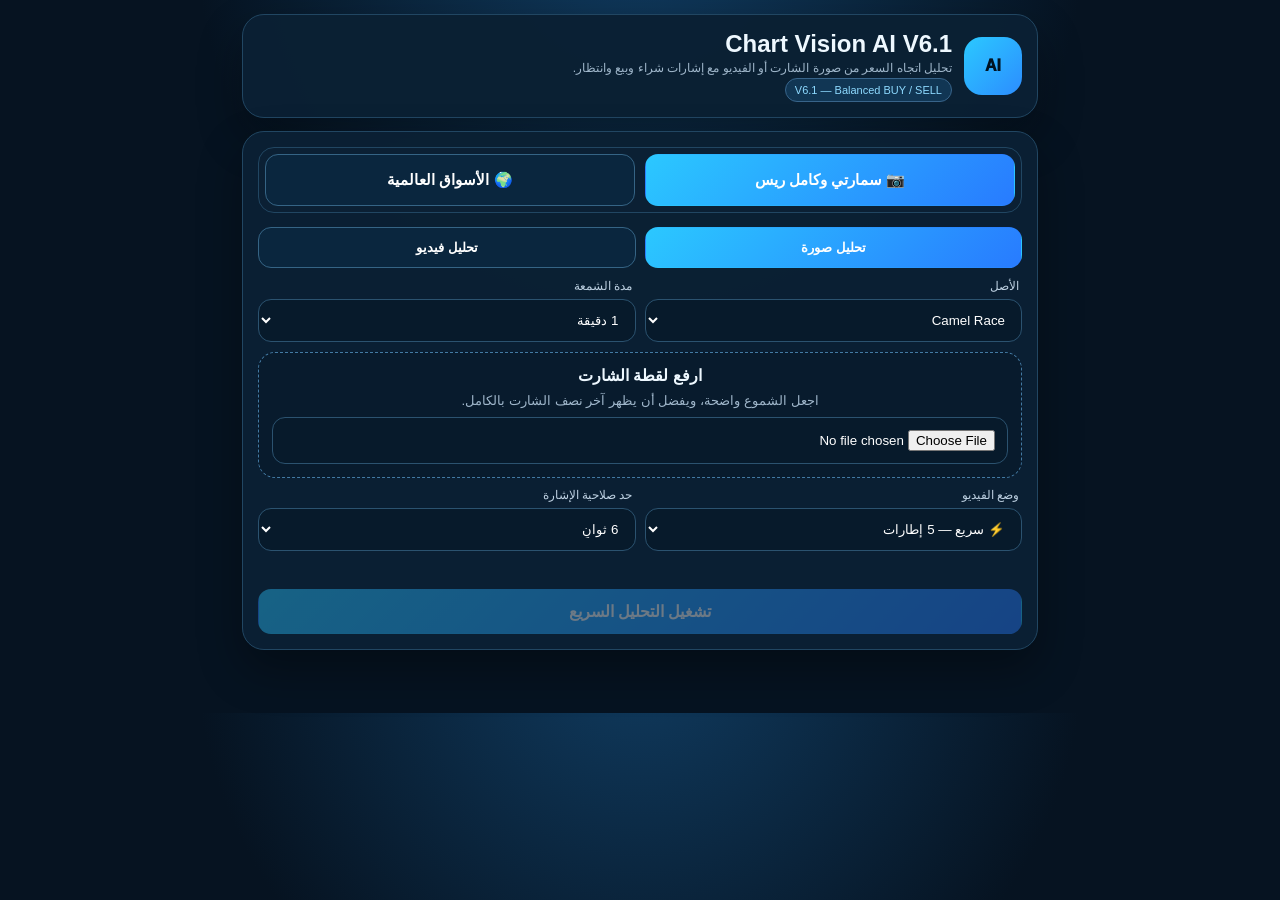
==== commit 0132378b: "Fix chart image analysis to return balanced BUY and SELL signals" ====
--- a/chart-vision-ai-v6/index.html
+++ b/chart-vision-ai-v6/index.html
@@ -12,73 +12,54 @@
 .brand{display:flex;gap:12px;align-items:center}.logo{width:58px;height:58px;border-radius:18px;background:linear-gradient(135deg,var(--cyan),var(--blue));display:grid;place-items:center;color:#001322;font-weight:1000}
 .brand h1{font-size:24px;margin:0}.muted{color:var(--mut);font-size:12px;line-height:1.7}.badge,.pill{display:inline-block;border:1px solid #38648a;background:#113654;color:#8edaff;border-radius:999px;padding:5px 9px;font-size:11px}
 .main-tabs{display:grid;grid-template-columns:1fr 1fr;gap:10px;margin-bottom:14px;position:sticky;top:8px;z-index:4;background:#0b2034;padding:6px;border-radius:16px;border:1px solid #214662}
-.main-tabs button,.tabs button,.btn,.history button{border:1px solid #356485;border-radius:13px;padding:12px;color:#fff;font-weight:900;background:#0a263e}
-.main-tabs button{font-size:15px;min-height:52px}.main-tabs button.on,.tabs button.on,.btn{background:linear-gradient(135deg,#2bc8ff,#287bff);border-color:transparent}
+.main-tabs button,.tabs button,.btn,.history button{border:1px solid #356485;border-radius:13px;padding:12px;color:#fff;font-weight:900;background:#0a263e}.main-tabs button{font-size:15px;min-height:52px}.main-tabs button.on,.tabs button.on,.btn{background:linear-gradient(135deg,#2bc8ff,#287bff);border-color:transparent}
 .tabs,.grid,.modules,.metrics{display:grid;grid-template-columns:1fr 1fr;gap:9px}.tabs{margin-bottom:11px}.upload,.marketbox{margin-top:10px;background:#081b2d;border:1px dashed #437aa3;border-radius:17px;padding:13px;text-align:center}
 .upload small,.marketbox small{display:block;color:var(--mut);margin:5px 0;line-height:1.6}label span{display:block;color:#bdd0e1;font-size:12px;margin:0 3px 6px}
 select,input[type=file],input[type=password]{width:100%;border:1px solid #2b526f;border-radius:13px;background:#071a2b;color:#fff;padding:12px}.status{font-size:12px;margin-top:8px;min-height:18px;color:#91ebc6}
-.preview{display:none;margin-top:11px;border-radius:16px;overflow:hidden;background:#02080e}.preview canvas,.preview video{display:block;width:100%;height:auto;max-height:420px;object-fit:contain}
-.btn{width:100%;margin-top:12px;font-size:16px}.btn:disabled{opacity:.4}.progress{height:9px;background:#061321;border-radius:99px;overflow:hidden;margin-top:10px;display:none}.progress i{display:block;height:100%;width:0;background:linear-gradient(90deg,var(--blue),var(--cyan))}
+.preview{display:none;margin-top:11px;border-radius:16px;overflow:hidden;background:#02080e}.preview canvas,.preview video{display:block;width:100%;height:auto;max-height:420px;object-fit:contain}.btn{width:100%;margin-top:12px;font-size:16px}.btn:disabled{opacity:.4}
+.progress{height:9px;background:#061321;border-radius:99px;overflow:hidden;margin-top:10px;display:none}.progress i{display:block;height:100%;width:0;background:linear-gradient(90deg,var(--blue),var(--cyan))}
 .result{display:none}.hero{display:flex;justify-content:space-between;align-items:flex-start;gap:12px}.decision{font-size:42px;font-weight:1000}.BUY{color:var(--green)}.SELL{color:var(--red)}.WAIT{color:var(--amber)}
 .score{font-size:24px;color:var(--cyan);font-weight:950}.summary,.entry,.timebox{margin-top:11px;background:#071a2c;border:1px solid #1d3d59;border-radius:14px;padding:12px;line-height:1.75}.entry{border-right:4px solid var(--cyan)}
 .module,.m{background:#081b2c;border:1px solid #1c3b57;border-radius:14px;padding:11px}.module h3{font-size:13px;margin:0 0 7px}.module p,.m span{color:var(--mut);font-size:11px;line-height:1.55}.modules,.metrics{margin-top:10px}
-.pillrow{display:flex;gap:7px;flex-wrap:wrap;margin-top:10px}.note{margin-top:10px;background:#2b2212;border:1px solid #60491e;color:#ffe3a5;border-radius:12px;padding:10px;font-size:12px;line-height:1.65}
-.history{display:flex;gap:8px;margin-top:12px}.history button{flex:1}.stats{text-align:center;color:var(--mut);font-size:12px;margin-top:8px}.source-note{font-size:11px;color:#9fb6ca;margin-top:8px;line-height:1.6}
+.pillrow{display:flex;gap:7px;flex-wrap:wrap;margin-top:10px}.note{margin-top:10px;background:#2b2212;border:1px solid #60491e;color:#ffe3a5;border-radius:12px;padding:10px;font-size:12px;line-height:1.65}.history{display:flex;gap:8px;margin-top:12px}.history button{flex:1}.stats{text-align:center;color:var(--mut);font-size:12px;margin-top:8px}.source-note{font-size:11px;color:#9fb6ca;margin-top:8px;line-height:1.6}
 @media(max-width:600px){.grid,.modules,.metrics{grid-template-columns:1fr}.decision{font-size:36px}.main-tabs{top:4px}.main-tabs button{font-size:14px}}
 </style>
 </head>
 <body><main>
-<section class="card"><div class="brand"><div class="logo">AI</div><div><h1>Chart Vision AI V6</h1><div class="muted">تحليل سريع للصور والفيديو، وتحليل مستقل للعملات والذهب والعملات الرقمية.</div><span class="badge">V6 — Fast Motion + Global Markets</span></div></div></section>
-
+<section class="card"><div class="brand"><div class="logo">AI</div><div><h1>Chart Vision AI V6.1</h1><div class="muted">تحليل اتجاه السعر من صورة الشارت أو الفيديو مع إشارات شراء وبيع وانتظار.</div><span class="badge">V6.1 — Balanced BUY / SELL</span></div></div></section>
 <section class="card">
-<div class="main-tabs">
-<button id="tabSynthetic" class="on">📷 سمارتي وكامل ريس</button>
-<button id="tabMarkets">🌍 الأسواق العالمية</button>
-</div>
-
+<div class="main-tabs"><button id="tabSynthetic" class="on">📷 سمارتي وكامل ريس</button><button id="tabMarkets">🌍 الأسواق العالمية</button></div>
 <div id="syntheticPanel">
 <div class="tabs"><button id="tabImage" class="on">تحليل صورة</button><button id="tabVideo">تحليل فيديو</button></div>
 <div class="grid"><label><span>الأصل</span><select id="asset"><option>Camel Race</option><option>Smarty</option><option>AI Index</option><option>Crypto Index</option><option>أصل آخر</option></select></label><label><span>مدة الشمعة</span><select id="tf"><option value="15">15 ثانية</option><option value="30">30 ثانية</option><option value="60" selected>1 دقيقة</option><option value="180">3 دقائق</option><option value="300">5 دقائق</option></select></label></div>
-<div id="imageBox" class="upload"><b>ارفع لقطة الشارت</b><small>يفضل بعد إغلاق الشمعة مع ظهور الشارت والمؤشرات.</small><input id="imageFile" type="file" accept="image/*"></div>
-<div id="videoBox" class="upload" style="display:none"><b>ارفع فيديو قصير من 3 إلى 8 ثوانٍ</b><small>الوضع السريع يحلل آخر 3 ثوانٍ باستخدام 5 إطارات.</small><input id="videoFile" type="file" accept="video/*"></div>
+<div id="imageBox" class="upload"><b>ارفع لقطة الشارت</b><small>اجعل الشموع واضحة، ويفضل أن يظهر آخر نصف الشارت بالكامل.</small><input id="imageFile" type="file" accept="image/*"></div>
+<div id="videoBox" class="upload" style="display:none"><b>ارفع فيديو قصير من 3 إلى 8 ثوانٍ</b><small>يتم تحليل آخر حركة ظاهرة في الشارت.</small><input id="videoFile" type="file" accept="video/*"></div>
 <div class="grid" style="margin-top:10px"><label><span>وضع الفيديو</span><select id="engineMode"><option value="fast" selected>⚡ سريع — 5 إطارات</option><option value="deep">🔬 متعمق — 9 إطارات</option></select></label><label><span>حد صلاحية الإشارة</span><select id="signalAge"><option value="6" selected>6 ثوانٍ</option><option value="10">10 ثوانٍ</option><option value="15">15 ثانية</option></select></label></div>
 <div id="status" class="status"></div><div class="progress" id="progress"><i id="bar"></i></div>
 <div class="preview" id="preview"><canvas id="canvas"></canvas><video id="video" muted playsinline controls style="display:none"></video></div>
 <button class="btn" id="analyze" disabled>تشغيل التحليل السريع</button>
 </div>
-
 <div id="marketPanel" style="display:none">
-<div class="marketbox"><b>تحليل مباشر بدون إرفاق صورة</b><small>اختر الزوج أو الأصل والإطار الزمني، ثم اضغط التحليل. مدة الصفقة تُحسب من حالة الرسم البياني وليست ثابتة.</small></div>
-<div class="grid" style="margin-top:10px">
-<label><span>السوق</span><select id="marketSymbol">
-<optgroup label="أزواج العملات"><option value="EUR/USD">EUR/USD — اليورو/الدولار</option><option value="GBP/USD">GBP/USD — الجنيه/الدولار</option><option value="USD/JPY">USD/JPY — الدولار/الين</option><option value="AUD/USD">AUD/USD — الأسترالي/الدولار</option><option value="USD/CAD">USD/CAD — الدولار/الكندي</option><option value="USD/CHF">USD/CHF — الدولار/الفرنك</option><option value="NZD/USD">NZD/USD — النيوزلندي/الدولار</option></optgroup>
-<optgroup label="العملات الرقمية"><option value="BTC/USD">BTC/USD — بيتكوين/دولار</option><option value="ETH/USD">ETH/USD — إيثريوم/دولار</option><option value="SOL/USD">SOL/USD — سولانا/دولار</option></optgroup>
-<optgroup label="المعادن"><option value="XAU/USD">XAU/USD — الذهب/الدولار</option><option value="XAG/USD">XAG/USD — الفضة/الدولار</option></optgroup>
-</select></label>
-<label><span>الإطار الزمني للرسم</span><select id="marketInterval"><option value="1min">1 دقيقة</option><option value="5min" selected>5 دقائق</option><option value="15min">15 دقيقة</option><option value="30min">30 دقيقة</option><option value="1h">ساعة</option></select></label>
-</div>
-<label style="display:block;margin-top:10px"><span>مفتاح Twelve Data API</span><input id="apiKey" type="password" placeholder="ألصق المفتاح المجاني مرة واحدة"></label>
-<div class="source-note">يُحفظ المفتاح داخل جهازك فقط. يلزم مفتاح لأن الموقع ثابت ولا يملك خادمًا خاصًا لجلب الأسعار.</div>
-<div id="marketStatus" class="status"></div><button class="btn" id="analyzeMarket">تحليل السوق وإعطاء الإشارة</button>
+<div class="marketbox"><b>تحليل مباشر بدون إرفاق صورة</b><small>اختر الزوج أو الأصل والإطار الزمني، ثم اضغط التحليل.</small></div>
+<div class="grid" style="margin-top:10px"><label><span>السوق</span><select id="marketSymbol"><option value="EUR/USD">EUR/USD</option><option value="GBP/USD">GBP/USD</option><option value="USD/JPY">USD/JPY</option><option value="BTC/USD">BTC/USD</option><option value="ETH/USD">ETH/USD</option><option value="XAU/USD">XAU/USD</option></select></label><label><span>الإطار الزمني</span><select id="marketInterval"><option value="1min">1 دقيقة</option><option value="5min" selected>5 دقائق</option><option value="15min">15 دقيقة</option><option value="30min">30 دقيقة</option><option value="1h">ساعة</option></select></label></div>
+<label style="display:block;margin-top:10px"><span>مفتاح Twelve Data API</span><input id="apiKey" type="password" placeholder="ألصق المفتاح المجاني مرة واحدة"></label><div class="source-note">يُحفظ المفتاح داخل جهازك فقط.</div><div id="marketStatus" class="status"></div><button class="btn" id="analyzeMarket">تحليل السوق وإعطاء الإشارة</button>
 </div>
 </section>
-
 <section class="card result" id="result">
 <div class="hero"><div><div class="muted">القرار النهائي</div><div id="decision" class="decision WAIT">WAIT</div></div><div><div class="muted">درجة توافق التحليل</div><div id="confidence" class="score">0/100</div></div></div>
 <div id="summary" class="summary"></div>
-<div class="modules"><div class="module"><h3 id="trendTitle">الاتجاه</h3><b id="trendVote">—</b><p id="trendReason"></p></div><div class="module"><h3 id="momentumTitle">الزخم</h3><b id="momentumVote">—</b><p id="momentumReason"></p></div><div class="module"><h3 id="patternTitle">ثبات الحركة</h3><b id="patternVote">—</b><p id="patternReason"></p></div><div class="module"><h3 id="motionTitle">حركة الفيديو</h3><b id="motionVote">—</b><p id="motionReason"></p></div></div>
+<div class="modules"><div class="module"><h3 id="trendTitle">اتجاه السعر</h3><b id="trendVote">—</b><p id="trendReason"></p></div><div class="module"><h3 id="momentumTitle">الزخم</h3><b id="momentumVote">—</b><p id="momentumReason"></p></div><div class="module"><h3 id="patternTitle">وضوح المسار</h3><b id="patternVote">—</b><p id="patternReason"></p></div><div class="module"><h3 id="motionTitle">الحركة</h3><b id="motionVote">—</b><p id="motionReason"></p></div></div>
 <div class="timebox"><div class="muted">المدة الذكية المقترحة</div><strong id="expiry">—</strong><div class="muted" id="expiryReason"></div></div>
 <div class="entry"><span class="muted">توقيت الدخول</span><b id="entry" style="display:block;margin-top:5px"></b></div>
-<div class="metrics"><div class="m"><span id="metric1Label">قوة الاتجاه</span><b id="trendStrength">—</b></div><div class="m"><span id="metric2Label">سرعة السوق</span><b id="speed">—</b></div><div class="m"><span id="metric3Label">ثبات الإشارة</span><b id="stability">—</b></div><div class="m"><span id="metric4Label">جودة الملف</span><b id="quality">—</b></div></div>
+<div class="metrics"><div class="m"><span id="metric1Label">قوة الاتجاه</span><b id="trendStrength">—</b></div><div class="m"><span id="metric2Label">سرعة الحركة</span><b id="speed">—</b></div><div class="m"><span id="metric3Label">وضوح الإشارة</span><b id="stability">—</b></div><div class="m"><span id="metric4Label">جودة الملف</span><b id="quality">—</b></div></div>
 <div class="pillrow"><span class="pill" id="frames">0 إطار</span><span class="pill" id="buyScore">شراء 0</span><span class="pill" id="sellScore">بيع 0</span></div>
-<div class="note">الإشارة تحليل فني آلي وليست ضمانًا للربح. استخدم WAIT عند التعارض واختبر على حساب تجريبي.</div>
+<div class="note">الإشارة تحليل بصري آلي وليست ضمانًا للربح. اختبرها أولًا على حساب تجريبي.</div>
 <div class="history"><button id="win">✅ ربح</button><button id="loss">❌ خسارة</button></div><div id="stats" class="stats"></div><button class="btn" id="again" style="background:#0a263e">تحليل جديد</button>
 </section>
 </main>
 <script>
 (()=>{'use strict';
-const $=s=>document.querySelector(s),canvas=$('#canvas'),ctx=canvas.getContext('2d',{willReadFrequently:true}),video=$('#video');
-let mode='image',section='synthetic',image=null,last=null;
+const $=s=>document.querySelector(s),canvas=$('#canvas'),ctx=canvas.getContext('2d',{willReadFrequently:true}),video=$('#video');let mode='image',section='synthetic',image=null,last=null;
 function setSection(s){section=s;$('#tabSynthetic').classList.toggle('on',s==='synthetic');$('#tabMarkets').classList.toggle('on',s==='markets');$('#syntheticPanel').style.display=s==='synthetic'?'block':'none';$('#marketPanel').style.display=s==='markets'?'block':'none';$('#result').style.display='none'}
 $('#tabSynthetic').onclick=()=>setSection('synthetic');$('#tabMarkets').onclick=()=>setSection('markets');
 function setMode(m){mode=m;$('#tabImage').classList.toggle('on',m==='image');$('#tabVideo').classList.toggle('on',m==='video');$('#imageBox').style.display=m==='image'?'block':'none';$('#videoBox').style.display=m==='video'?'block':'none';$('#status').textContent='';$('#preview').style.display='none';$('#analyze').disabled=true}
@@ -87,23 +68,34 @@
 function drawImage(im){fit(im.naturalWidth,im.naturalHeight,720);ctx.drawImage(im,0,0,canvas.width,canvas.height);$('#preview').style.display='block';canvas.style.display='block';video.style.display='none'}
 $('#imageFile').onchange=e=>{const f=e.target.files[0];if(!f)return;const r=new FileReader();r.onload=()=>{const im=new Image();im.onload=()=>{image=im;drawImage(im);$('#status').textContent='✓ تم تحميل الصورة';$('#analyze').disabled=false};im.src=r.result};r.readAsDataURL(f)};
 $('#videoFile').onchange=e=>{const f=e.target.files[0];if(!f)return;video.src=URL.createObjectURL(f);video.onloadedmetadata=()=>{$('#status').textContent=`✓ فيديو ${video.duration.toFixed(1)} ثانية جاهز`;$('#preview').style.display='block';canvas.style.display='none';video.style.display='block';$('#analyze').disabled=false}};
-function frameFeatures(){const w=canvas.width,h=canvas.height,d=ctx.getImageData(0,0,w,h).data;let green=0,red=0,bright=0;const rows=[],step=5;for(let y=Math.round(h*.08);y<h*.78;y+=step){let row=0;for(let x=Math.round(w*.06);x<w*.94;x+=step){const i=(y*w+x)*4,r=d[i],g=d[i+1],b=d[i+2],mx=Math.max(r,g,b),mn=Math.min(r,g,b);if(g>r*1.08&&g>b*.76&&g-r>10){green++;row++}if(r>g*1.08&&r>b*.76&&r-g>10){red++;row--}if(mx>165&&mx-mn>22)bright++}rows.push(row)}const total=Math.max(1,green+red);let center=0,weight=0;rows.forEach((v,i)=>{center+=i*Math.abs(v);weight+=Math.abs(v)});return{bias:(green-red)/total,center:(weight?center/weight:rows.length/2)/rows.length,quality:Math.min(100,Math.round(bright/(w*h/step/step)*500+35)),activity:Math.min(100,Math.round(total/(w*h/step/step)*600))}}
+function median(a){if(!a.length)return null;const b=a.slice().sort((x,y)=>x-y),m=Math.floor(b.length/2);return b.length%2?b[m]:(b[m-1]+b[m])/2}
+function frameFeatures(){
+ const w=canvas.width,h=canvas.height,d=ctx.getImageData(0,0,w,h).data,x0=Math.round(w*.14),x1=Math.round(w*.94),y0=Math.round(h*.10),y1=Math.round(h*.78),bin=Math.max(3,Math.round((x1-x0)/90));
+ const pts=[];let green=0,red=0,active=0,bright=0;
+ for(let x=x0;x<x1;x+=bin){const ys=[];for(let xx=x;xx<Math.min(x+bin,x1);xx+=2){for(let y=y0;y<y1;y+=2){const i=(y*w+xx)*4,r=d[i],g=d[i+1],b=d[i+2],mx=Math.max(r,g,b),mn=Math.min(r,g,b),sat=mx-mn;if(mx>155&&sat>25)bright++;const isG=g>75&&g>r*1.13&&g>b*.92&&g-r>14;const isR=r>75&&r>g*1.13&&r>b*.92&&r-g>14;const isLine=mx>150&&sat>30;if(isG){green++;ys.push(y)}else if(isR){red++;ys.push(y)}else if(isLine&&mx>190){ys.push(y)}}}const m=median(ys);if(m!==null){pts.push({x:(x-x0)/(x1-x0),y:m/h});active+=ys.length}}
+ const tail=pts.filter(p=>p.x>.55);let slope=0,corr=0;if(tail.length>=7){const ax=tail.reduce((s,p)=>s+p.x,0)/tail.length,ay=tail.reduce((s,p)=>s+p.y,0)/tail.length;let num=0,dx=0,dy=0;tail.forEach(p=>{const a=p.x-ax,b=p.y-ay;num+=a*b;dx+=a*a;dy+=b*b});slope=dx?num/dx:0;corr=dx&&dy?Math.abs(num/Math.sqrt(dx*dy)):0}
+ const coverage=Math.min(1,tail.length/32),colorTotal=Math.max(1,green+red),colorBias=(green-red)/colorTotal,quality=Math.min(100,Math.round(35+coverage*45+Math.min(20,bright/Math.max(1,w*h)*9000)));
+ return{slope,corr,coverage,colorBias,quality,activity:Math.min(100,Math.round(active/Math.max(1,w*h)*2500)),center:tail.length?tail[tail.length-1].y:.5}
+}
 function seek(t){return new Promise(res=>{let done=false;const finish=()=>{if(done)return;done=true;res()};video.onseeked=finish;video.currentTime=t;setTimeout(finish,700)})}
 async function extractVideo(){const deep=$('#engineMode').value==='deep',n=deep?9:5,windowSec=deep?Math.min(6,video.duration):Math.min(3,video.duration),start=Math.max(.05,video.duration-windowSec-.08),end=Math.max(start+.05,video.duration-.06),arr=[];fit(video.videoWidth,video.videoHeight,deep?700:480);canvas.style.display='block';video.style.display='none';for(let i=0;i<n;i++){await seek(start+(end-start)*i/(n-1));ctx.drawImage(video,0,0,canvas.width,canvas.height);arr.push(frameFeatures());$('#bar').style.width=((i+1)/n*90)+'%'}return arr}
-function analyzeFrames(a){const n=a.length,avg=k=>a.reduce((s,x)=>s+x[k],0)/n,first=a[0],lastF=a[n-1],bias=avg('bias'),activity=avg('activity'),quality=avg('quality'),motion=(lastF.center-first.center)*100,biasChange=(lastF.bias-first.bias)*100,positive=a.filter(x=>x.bias>.035).length,negative=a.filter(x=>x.bias<-.035).length,stability=Math.round(Math.max(positive,negative)/n*100);let buy=Math.max(0,bias*100)*.55+Math.max(0,-motion)*.38+Math.max(0,biasChange)*.25,sell=Math.max(0,-bias*100)*.55+Math.max(0,motion)*.38+Math.max(0,-biasChange)*.25;if(positive>negative)buy+=stability*.28;if(negative>positive)sell+=stability*.28;buy=Math.min(100,Math.round(buy));sell=Math.min(100,Math.round(sell));const trendStrength=Math.min(100,Math.round(Math.abs(bias)*210+Math.abs(motion)*.65+stability*.32)),speed=Math.min(100,Math.round(activity*.55+Math.abs(motion)*.8+Math.abs(biasChange)*.35)),margin=Math.abs(buy-sell);let decision='WAIT';if(buy>=38&&margin>=10&&stability>=55)decision='BUY';if(sell>=38&&margin>=10&&stability>=55)decision='SELL';if(quality<42||stability<45)decision='WAIT';const confidence=Math.max(35,Math.min(94,Math.round(Math.max(buy,sell)*.55+trendStrength*.25+stability*.2)));return{decision,confidence,buy,sell,trendStrength,speed,stability,quality,motion,bias,biasChange,n}}
-function expiry(r){if(r.decision==='WAIT')return['انتظر','لا توجد إشارة مستقرة كافية.','لا تدخل الآن؛ التقط ملفًا جديدًا بعد إغلاق الشمعة.'];let sec=r.speed>78&&r.stability>75?15:r.speed>65?30:r.trendStrength>60?60:r.speed<30?180:120;const tf=+$('#tf').value;if(tf>=180&&sec<30)sec=30;if(tf>=300&&sec<60)sec=60;const label=sec<60?sec+' ثانية':sec===60?'دقيقة واحدة':sec===120?'دقيقتان':'3 دقائق';return[label,'تم اختيار المدة حسب سرعة الحركة وقوة الاتجاه.','يبدأ توقيت الصفقة من لحظة ظهور القرار، ويفضل الدخول مع بداية شمعة جديدة.']}
+function analyzeFrames(a){
+ const n=a.length,avg=k=>a.reduce((s,x)=>s+x[k],0)/n,first=a[0],lastF=a[n-1],slope=avg('slope'),corr=avg('corr'),coverage=avg('coverage'),colorBias=avg('colorBias'),quality=avg('quality'),activity=avg('activity'),temporal=n>1?(lastF.center-first.center)*100:0;
+ const rise=Math.max(0,-slope*420),fall=Math.max(0,slope*420),traceWeight=48+Math.round(corr*22),colorWeight=10,temporalWeight=n>1?18:0;
+ let buy=rise*traceWeight/100+Math.max(0,colorBias*100)*colorWeight/100+Math.max(0,-temporal)*temporalWeight/100;
+ let sell=fall*traceWeight/100+Math.max(0,-colorBias*100)*colorWeight/100+Math.max(0,temporal)*temporalWeight/100;
+ const strength=Math.min(100,Math.round(Math.abs(slope)*520+corr*32+coverage*25));buy=Math.min(100,Math.round(buy+strength*.35));sell=Math.min(100,Math.round(sell+strength*.35));
+ const margin=Math.abs(buy-sell),stability=Math.min(100,Math.round(corr*55+coverage*45));let decision='WAIT';if(buy>=36&&buy>sell&&margin>=7&&stability>=42)decision='BUY';if(sell>=36&&sell>buy&&margin>=7&&stability>=42)decision='SELL';if(quality<43||coverage<.18||Math.abs(slope)<.025)decision='WAIT';
+ const speed=Math.min(100,Math.round(Math.abs(slope)*430+activity*.35+Math.abs(temporal)*.6)),confidence=Math.max(35,Math.min(94,Math.round(Math.max(buy,sell)*.5+strength*.25+stability*.25)));
+ return{decision,confidence,buy,sell,trendStrength:strength,speed,stability,quality,motion:temporal,bias:-slope,biasChange:-temporal,n,coverage,corr}
+}
+function expiry(r){if(r.decision==='WAIT')return['انتظر','الاتجاه غير واضح بما يكفي.','التقط صورة أوضح بعد إغلاق الشمعة.'];let sec=r.speed>75&&r.stability>70?30:r.trendStrength>65?60:120;const tf=+$('#tf').value;if(tf>=180)sec=Math.max(sec,60);if(tf>=300)sec=Math.max(sec,120);const label=sec<60?sec+' ثانية':sec===60?'دقيقة واحدة':'دقيقتان';return[label,'تم اختيار المدة حسب قوة واتساق اتجاه السعر.','ادخل مع بداية الشمعة التالية فقط إذا استمر الاتجاه نفسه.']}
 function word(v){return v==='BUY'?'شراء':v==='SELL'?'بيع':'انتظار'}
-function resetTitles(){$('#trendTitle').textContent='الاتجاه';$('#momentumTitle').textContent='الزخم';$('#patternTitle').textContent='ثبات الحركة';$('#motionTitle').textContent='حركة الفيديو';$('#metric1Label').textContent='قوة الاتجاه';$('#metric2Label').textContent='سرعة السوق';$('#metric3Label').textContent='ثبات الإشارة';$('#metric4Label').textContent='جودة الملف'}
-function render(r){resetTitles();last=r;const ex=expiry(r);$('#result').style.display='block';$('#decision').textContent=r.decision;$('#decision').className='decision '+r.decision;$('#confidence').textContent=r.confidence+'/100';$('#summary').textContent=r.decision==='WAIT'?'الحركة غير متفقة بما يكفي، لذلك الأفضل عدم الدخول.':`الإشارة تميل إلى ${word(r.decision)} مع ثبات ${r.stability}%.`;const trend=r.bias>.035?'BUY':r.bias<-.035?'SELL':'WAIT',mom=r.biasChange>3?'BUY':r.biasChange<-3?'SELL':'WAIT',motion=r.motion<-2?'BUY':r.motion>2?'SELL':'WAIT';$('#trendVote').textContent=word(trend);$('#trendVote').className=trend;$('#trendReason').textContent=`انحياز الاتجاه ${(r.bias*100).toFixed(1)}.`;$('#momentumVote').textContent=word(mom);$('#momentumVote').className=mom;$('#momentumReason').textContent=`تغير الزخم ${r.biasChange.toFixed(1)}.`;$('#patternVote').textContent=r.stability>72?'استمرار محتمل':'غير حاسم';$('#patternReason').textContent=`ثبات الاتجاه عبر الإطارات ${r.stability}%.`;$('#motionVote').textContent=mode==='video'?word(motion):'لقطة ثابتة';$('#motionReason').textContent=mode==='video'?`انتقال الحركة ${r.motion.toFixed(1)} عبر ${r.n} إطارات.`:'تحليل الحركة الزمنية يحتاج فيديو.';$('#expiry').textContent=ex[0];$('#expiryReason').textContent=ex[1];$('#entry').textContent=ex[2];$('#trendStrength').textContent=r.trendStrength+'/100';$('#speed').textContent=r.speed+'/100';$('#stability').textContent=r.stability+'%';$('#quality').textContent=Math.round(r.quality)+'/100';$('#frames').textContent=r.n+' إطار';$('#buyScore').textContent='شراء '+r.buy;$('#sellScore').textContent='بيع '+r.sell;$('#result').scrollIntoView({behavior:'smooth'})}
-$('#analyze').onclick=async()=>{const started=performance.now();try{$('#analyze').disabled=true;$('#progress').style.display='block';$('#bar').style.width='5%';$('#status').textContent=mode==='video'?'جارٍ تحليل آخر ثوانٍ من الفيديو…':'جارٍ تحليل الصورة…';const frames=mode==='image'?(drawImage(image),[frameFeatures()]):await extractVideo();const r=analyzeFrames(frames),elapsed=(performance.now()-started)/1000,limit=+$('#signalAge').value;r.elapsed=elapsed;if(mode==='video'&&elapsed>limit){r.decision='WAIT';r.confidence=Math.min(r.confidence,55);r.stale=true}render(r);$('#bar').style.width='100%';$('#status').textContent=r.stale?`⚠️ استغرق التحليل ${elapsed.toFixed(1)}ث وتجاوز صلاحية الإشارة`:`✓ اكتمل خلال ${elapsed.toFixed(1)} ثانية`;if(r.stale){$('#entry').textContent='لا تدخل؛ الإشارة أصبحت قديمة. سجّل فيديو أقصر.';$('#expiry').textContent='انتظر'}}catch(e){console.error(e);$('#status').textContent='تعذر التحليل. جرّب فيديو أقصر أو ملفًا آخر.'}finally{$('#analyze').disabled=false;setTimeout(()=>$('#progress').style.display='none',800)}};
-function ema(v,p){const k=2/(p+1);let e=v[0];return v.map((x,i)=>i?(e=x*k+e*(1-k)):e)}
-function rsi(v,p=14){let g=0,l=0;for(let i=v.length-p;i<v.length;i++){const d=v[i]-v[i-1];if(d>0)g+=d;else l-=d}const rs=(g/p)/Math.max(1e-12,l/p);return 100-100/(1+rs)}
-function std(v){const m=v.reduce((a,b)=>a+b,0)/v.length;return Math.sqrt(v.reduce((s,x)=>s+(x-m)**2,0)/v.length)}
-function atr(rows,p=14){const tr=[];for(let i=1;i<rows.length;i++){const h=+rows[i].high,l=+rows[i].low,pc=+rows[i-1].close;tr.push(Math.max(h-l,Math.abs(h-pc),Math.abs(l-pc)))}return tr.slice(-p).reduce((a,b)=>a+b,0)/Math.max(1,Math.min(p,tr.length))}
-function smartMarketExpiry(r){if(r.decision==='WAIT')return['انتظر','المؤشرات غير متفقة بما يكفي.','لا تدخل حتى تظهر إشارة أوضح.'];const base={'1min':60,'5min':300,'15min':900,'30min':1800,'1h':3600}[r.interval]||300;const strong=r.trendStrength>=75,medium=r.trendStrength>=55,fast=r.speed>=70,slow=r.speed<=35,stable=r.stability>=75;let mult=2;if(strong&&stable&&fast)mult=1;else if(strong&&stable)mult=1.5;else if(medium&&fast)mult=1.5;else if(slow)mult=3;else if(r.volatilityScore>=75)mult=1;else mult=2;let sec=Math.round(base*mult);const allowed=[60,120,180,300,600,900,1800,2700,3600,7200,10800];sec=allowed.reduce((a,b)=>Math.abs(b-sec)<Math.abs(a-sec)?b:a);const label=sec<3600?(sec/60)+' دقيقة':(sec/3600)+' ساعة';const reason=`اختيرت المدة من الرسم نفسه: قوة الاتجاه ${r.trendStrength}/100، سرعة الحركة ${r.speed}/100، ثبات الإشارة ${r.stability}%، والتذبذب ${r.volatilityScore}/100.`;const entry=fast?'الدخول بعد إغلاق شمعة التأكيد مباشرة، وتجنب الدخول إذا تحرك السعر بعيدًا عن نقطة الإشارة.':'انتظر إغلاق شمعة تأكيد في اتجاه الإشارة ثم ادخل مع بداية الشمعة التالية.';return[label,reason,entry]}
-function renderMarket(r){last=r;$('#result').style.display='block';$('#decision').textContent=r.decision;$('#decision').className='decision '+r.decision;$('#confidence').textContent=r.confidence+'/100';$('#summary').textContent=r.decision==='WAIT'?`${r.symbol}: المؤشرات متعارضة، لذلك لا توجد صفقة واضحة الآن.`:`${r.symbol}: الإشارة الحالية ${word(r.decision)} عند سعر تقريبي ${r.price}.`;$('#trendTitle').textContent='الاتجاه EMA';$('#momentumTitle').textContent='الزخم RSI';$('#patternTitle').textContent='MACD';$('#motionTitle').textContent='حركة السعر';$('#trendVote').textContent=word(r.trendVote);$('#trendVote').className=r.trendVote;$('#trendReason').textContent=`EMA20 ${r.ema20} مقابل EMA50 ${r.ema50}.`;$('#momentumVote').textContent=word(r.rsiVote);$('#momentumVote').className=r.rsiVote;$('#momentumReason').textContent=`RSI = ${r.rsi}.`;$('#patternVote').textContent=word(r.macdVote);$('#patternVote').className=r.macdVote;$('#patternReason').textContent=`MACD ${r.macd} / Signal ${r.signal}.`;$('#motionVote').textContent=word(r.priceVote);$('#motionVote').className=r.priceVote;$('#motionReason').textContent=`تغير آخر 10 شموع ${r.change}%.`;const ex=smartMarketExpiry(r);$('#expiry').textContent=ex[0];$('#expiryReason').textContent=ex[1];$('#entry').textContent=ex[2];$('#metric1Label').textContent='قوة الاتجاه';$('#metric2Label').textContent='سرعة الحركة';$('#metric3Label').textContent='ثبات الإشارة';$('#metric4Label').textContent='التذبذب';$('#trendStrength').textContent=r.trendStrength+'/100';$('#speed').textContent=r.speed+'/100';$('#stability').textContent=r.stability+'%';$('#quality').textContent=r.volatilityScore+'/100';$('#frames').textContent=r.interval;$('#buyScore').textContent='شراء '+r.buy;$('#sellScore').textContent='بيع '+r.sell;$('#result').scrollIntoView({behavior:'smooth'})}
+function render(r){last=r;const ex=expiry(r);$('#result').style.display='block';$('#decision').textContent=r.decision;$('#decision').className='decision '+r.decision;$('#confidence').textContent=r.confidence+'/100';$('#summary').textContent=r.decision==='WAIT'?'لم يظهر اتجاه واضح بما يكفي، لذلك الأفضل الانتظار.':`الجزء الأخير من الشارت يميل إلى ${word(r.decision)} بدرجة وضوح ${r.stability}%.`;const trend=r.bias>.025?'BUY':r.bias<-.025?'SELL':'WAIT',mom=r.biasChange>1?'BUY':r.biasChange<-1?'SELL':'WAIT';$('#trendVote').textContent=word(trend);$('#trendVote').className=trend;$('#trendReason').textContent=`ميل السعر المرصود ${(r.bias*100).toFixed(1)}.`;$('#momentumVote').textContent=mode==='video'?word(mom):word(trend);$('#momentumVote').className=mode==='video'?mom:trend;$('#momentumReason').textContent=mode==='video'?`التغير بين الإطارات ${r.biasChange.toFixed(1)}.`:'تم تقدير الزخم من ميل آخر جزء من الشارت.';$('#patternVote').textContent=r.stability>=65?'واضح':'متوسط';$('#patternReason').textContent=`وضوح مسار السعر ${r.stability}%.`;$('#motionVote').textContent=mode==='video'?word(mom):'لقطة ثابتة';$('#motionReason').textContent=mode==='video'?`حركة زمنية عبر ${r.n} إطارات.`:'القرار مبني على اتجاه السعر داخل الصورة.';$('#expiry').textContent=ex[0];$('#expiryReason').textContent=ex[1];$('#entry').textContent=ex[2];$('#trendStrength').textContent=r.trendStrength+'/100';$('#speed').textContent=r.speed+'/100';$('#stability').textContent=r.stability+'%';$('#quality').textContent=Math.round(r.quality)+'/100';$('#frames').textContent=r.n+' إطار';$('#buyScore').textContent='شراء '+r.buy;$('#sellScore').textContent='بيع '+r.sell;$('#result').scrollIntoView({behavior:'smooth'})}
+$('#analyze').onclick=async()=>{const started=performance.now();try{$('#analyze').disabled=true;$('#progress').style.display='block';$('#bar').style.width='5%';$('#status').textContent=mode==='video'?'جارٍ تحليل حركة السعر…':'جارٍ قراءة اتجاه الشارت…';const frames=mode==='image'?(drawImage(image),[frameFeatures()]):await extractVideo(),r=analyzeFrames(frames),elapsed=(performance.now()-started)/1000,limit=+$('#signalAge').value;if(mode==='video'&&elapsed>limit){r.decision='WAIT';r.confidence=Math.min(r.confidence,55);r.stale=true}render(r);$('#bar').style.width='100%';$('#status').textContent=r.stale?'⚠️ الإشارة أصبحت قديمة':'✓ اكتمل التحليل خلال '+elapsed.toFixed(1)+' ثانية'}catch(e){console.error(e);$('#status').textContent='تعذر التحليل. جرّب صورة أوضح.'}finally{$('#analyze').disabled=false;setTimeout(()=>$('#progress').style.display='none',800)}};
+function ema(v,p){const k=2/(p+1);let e=v[0];return v.map((x,i)=>i?(e=x*k+e*(1-k)):e)}function rsi(v,p=14){let g=0,l=0;for(let i=v.length-p;i<v.length;i++){const d=v[i]-v[i-1];if(d>0)g+=d;else l-=d}const rs=(g/p)/Math.max(1e-12,l/p);return 100-100/(1+rs)}
 $('#apiKey').value=localStorage.getItem('cvai_td_key')||'';
-$('#analyzeMarket').onclick=async()=>{const key=$('#apiKey').value.trim(),symbol=$('#marketSymbol').value,interval=$('#marketInterval').value;if(!key){$('#marketStatus').textContent='أدخل مفتاح Twelve Data المجاني أولًا.';return}localStorage.setItem('cvai_td_key',key);$('#analyzeMarket').disabled=true;$('#marketStatus').textContent='جارٍ جلب بيانات السوق وتحليل الرسم…';try{const u=`https://api.twelvedata.com/time_series?symbol=${encodeURIComponent(symbol)}&interval=${interval}&outputsize=120&apikey=${encodeURIComponent(key)}`;const j=await fetch(u).then(x=>x.json());if(j.status==='error'||!j.values)throw new Error(j.message||'تعذر جلب البيانات');const rows=j.values.slice().reverse(),cl=rows.map(x=>+x.close).filter(Number.isFinite);if(cl.length<60)throw new Error('البيانات غير كافية');const e20=ema(cl,20),e50=ema(cl,50),e12=ema(cl,12),e26=ema(cl,26),macdSeries=e12.map((x,i)=>x-e26[i]),sig=ema(macdSeries,9),lastI=cl.length-1;const price=cl[lastI],rv=rsi(cl),macd=macdSeries[lastI],signal=sig[lastI],change=(price/cl[Math.max(0,lastI-10)]-1)*100,vol=std(cl.slice(-20))/price*100,atrPct=atr(rows)/price*100;let buy=0,sell=0;const trendVote=e20[lastI]>e50[lastI]?'BUY':e20[lastI]<e50[lastI]?'SELL':'WAIT';if(trendVote==='BUY')buy+=30;else if(trendVote==='SELL')sell+=30;const rsiVote=rv>55&&rv<72?'BUY':rv<45&&rv>28?'SELL':'WAIT';if(rsiVote==='BUY')buy+=20;else if(rsiVote==='SELL')sell+=20;const macdVote=macd>signal?'BUY':macd<signal?'SELL':'WAIT';if(macdVote==='BUY')buy+=25;else if(macdVote==='SELL')sell+=25;const priceVote=change>.08?'BUY':change<-.08?'SELL':'WAIT';if(priceVote==='BUY')buy+=25;else if(priceVote==='SELL')sell+=25;let decision='WAIT';if(buy>=60&&buy-sell>=25)decision='BUY';if(sell>=60&&sell-buy>=25)decision='SELL';if(rv>78||rv<22)decision='WAIT';const emaGap=Math.abs(e20[lastI]-e50[lastI])/price*100,trendStrength=Math.min(100,Math.round(emaGap*1800+Math.abs(change)*20+Math.abs(buy-sell)*.35));const speed=Math.min(100,Math.round(atrPct*1200+Math.abs(change)*18));const votes=[trendVote,rsiVote,macdVote,priceVote],winner=decision==='WAIT'?Math.max(votes.filter(x=>x==='BUY').length,votes.filter(x=>x==='SELL').length):votes.filter(x=>x===decision).length,stability=Math.round(winner/4*100);const volatilityScore=Math.min(100,Math.round(vol*1300+atrPct*700));const confidence=Math.min(92,Math.max(40,Math.round(Math.max(buy,sell)*.72+Math.abs(buy-sell)*.12+trendStrength*.10+stability*.06)));renderMarket({symbol,interval,decision,confidence,buy,sell,trendVote,rsiVote,macdVote,priceVote,price:price.toFixed(symbol.includes('JPY')?3:symbol.includes('BTC')?2:5),ema20:e20[lastI].toFixed(5),ema50:e50[lastI].toFixed(5),rsi:rv.toFixed(1),macd:macd.toFixed(5),signal:signal.toFixed(5),change:change.toFixed(2),trendStrength,speed,stability,volatilityScore});$('#marketStatus').textContent='✓ تم تحديث البيانات وتحليل السوق والمدة الذكية.'}catch(e){console.error(e);$('#marketStatus').textContent='تعذر جلب البيانات: '+e.message}finally{$('#analyzeMarket').disabled=false}};
+$('#analyzeMarket').onclick=async()=>{const key=$('#apiKey').value.trim(),symbol=$('#marketSymbol').value,interval=$('#marketInterval').value;if(!key){$('#marketStatus').textContent='أدخل مفتاح Twelve Data أولًا.';return}localStorage.setItem('cvai_td_key',key);$('#analyzeMarket').disabled=true;$('#marketStatus').textContent='جارٍ جلب البيانات…';try{const u=`https://api.twelvedata.com/time_series?symbol=${encodeURIComponent(symbol)}&interval=${interval}&outputsize=120&apikey=${encodeURIComponent(key)}`,j=await fetch(u).then(x=>x.json());if(j.status==='error'||!j.values)throw new Error(j.message||'تعذر جلب البيانات');const rows=j.values.slice().reverse(),cl=rows.map(x=>+x.close).filter(Number.isFinite);if(cl.length<60)throw new Error('البيانات غير كافية');const e20=ema(cl,20),e50=ema(cl,50),lastI=cl.length-1,rv=rsi(cl),change=(cl[lastI]/cl[lastI-10]-1)*100;let buy=0,sell=0;if(e20[lastI]>e50[lastI])buy+=45;else sell+=45;if(rv>52&&rv<72)buy+=25;else if(rv<48&&rv>28)sell+=25;if(change>.05)buy+=30;else if(change<-.05)sell+=30;let decision='WAIT';if(buy>=60&&buy-sell>=20)decision='BUY';if(sell>=60&&sell-buy>=20)decision='SELL';render({decision,confidence:Math.min(92,Math.max(40,Math.max(buy,sell))),buy,sell,trendStrength:Math.min(100,Math.abs(buy-sell)+45),speed:Math.min(100,Math.round(Math.abs(change)*40+35)),stability:Math.min(100,Math.max(buy,sell)),quality:80,motion:0,bias:decision==='BUY'?.2:decision==='SELL'?-.2:0,biasChange:change,n:1});$('#marketStatus').textContent='✓ تم تحليل السوق.'}catch(e){$('#marketStatus').textContent='تعذر جلب البيانات: '+e.message}finally{$('#analyzeMarket').disabled=false}};
 function save(outcome){if(!last)return;const h=JSON.parse(localStorage.getItem('cvai_v6_history')||'[]');h.push({date:Date.now(),asset:section==='markets'?$('#marketSymbol').value:$('#asset').value,decision:last.decision,score:last.confidence,outcome});localStorage.setItem('cvai_v6_history',JSON.stringify(h));stats()}
 function stats(){const h=JSON.parse(localStorage.getItem('cvai_v6_history')||'[]'),w=h.filter(x=>x.outcome==='win').length;$('#stats').textContent=h.length?`السجل: ${h.length} — ربح ${w} — نسبة ${Math.round(w/h.length*100)}%`:'لا توجد نتائج مسجلة بعد.'}
 $('#win').onclick=()=>save('win');$('#loss').onclick=()=>save('loss');$('#again').onclick=()=>{$('#result').style.display='none';window.scrollTo({top:0,behavior:'smooth'})};stats();
